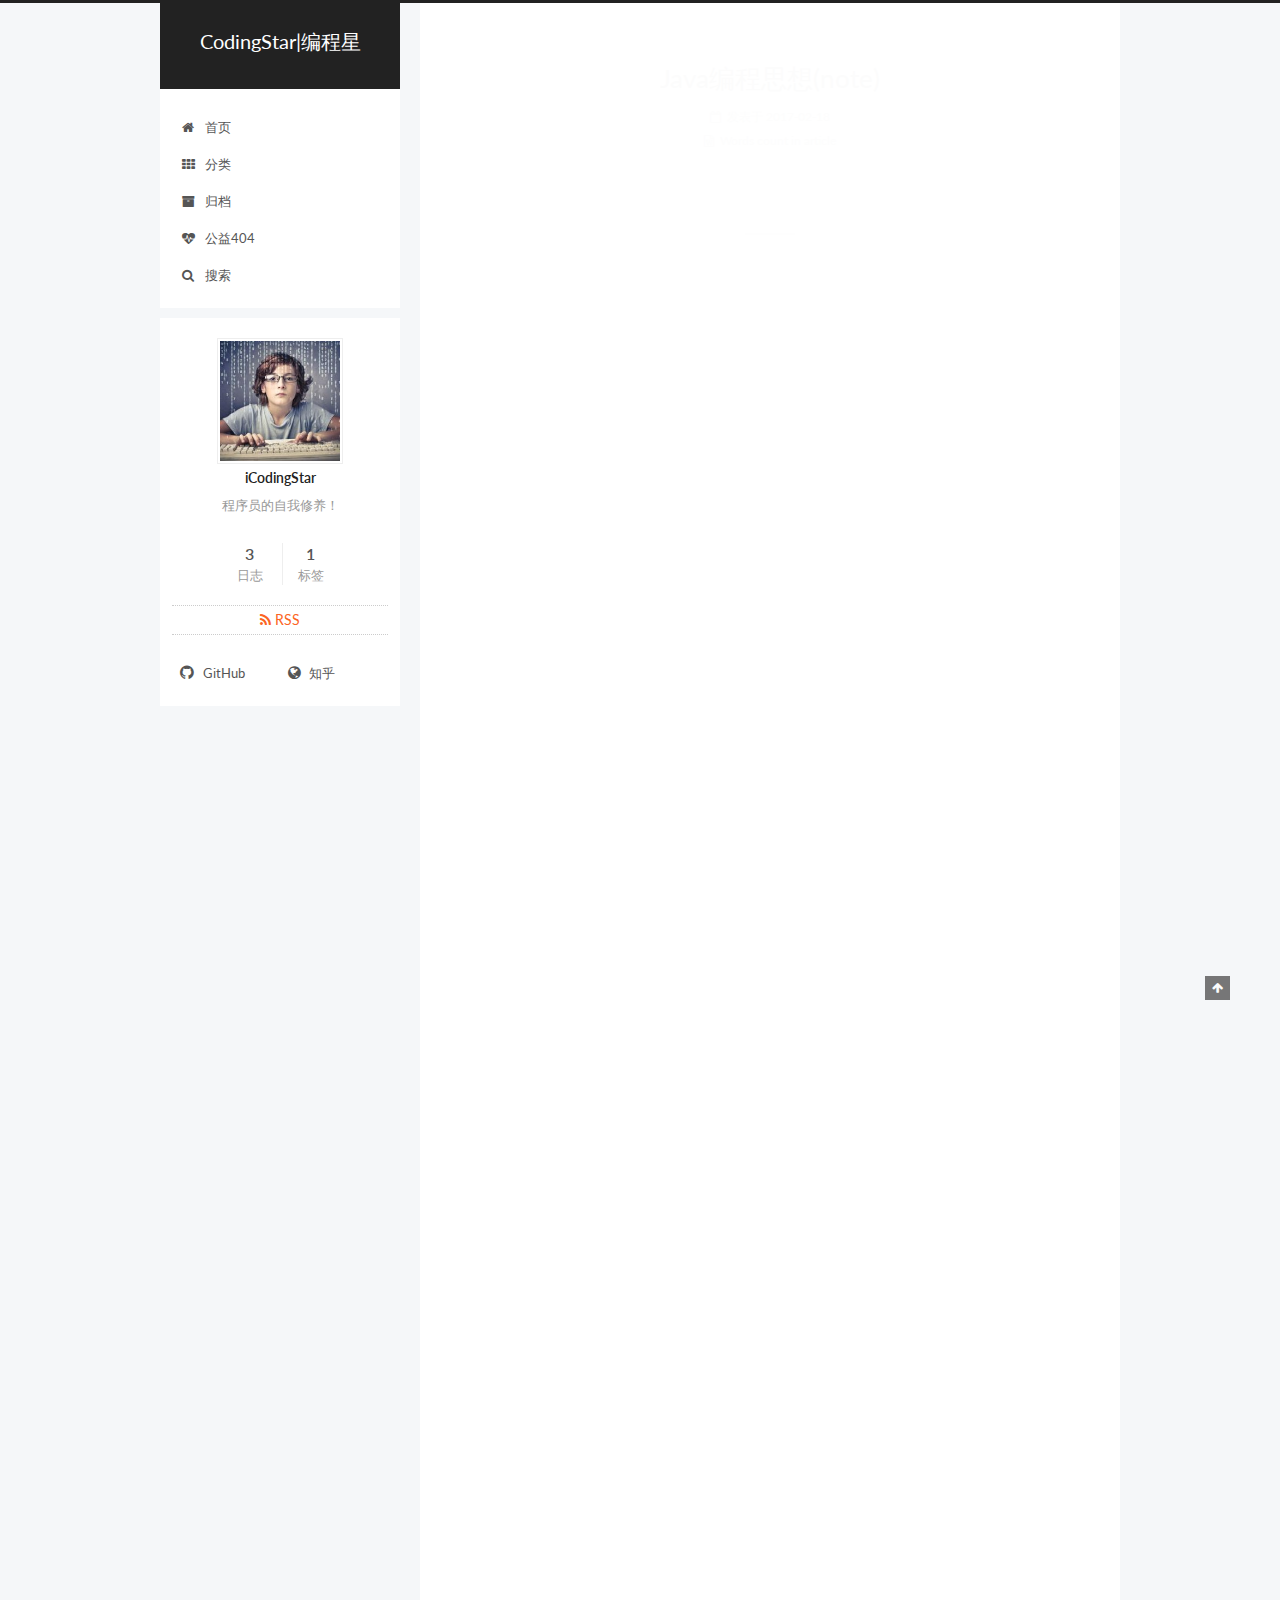
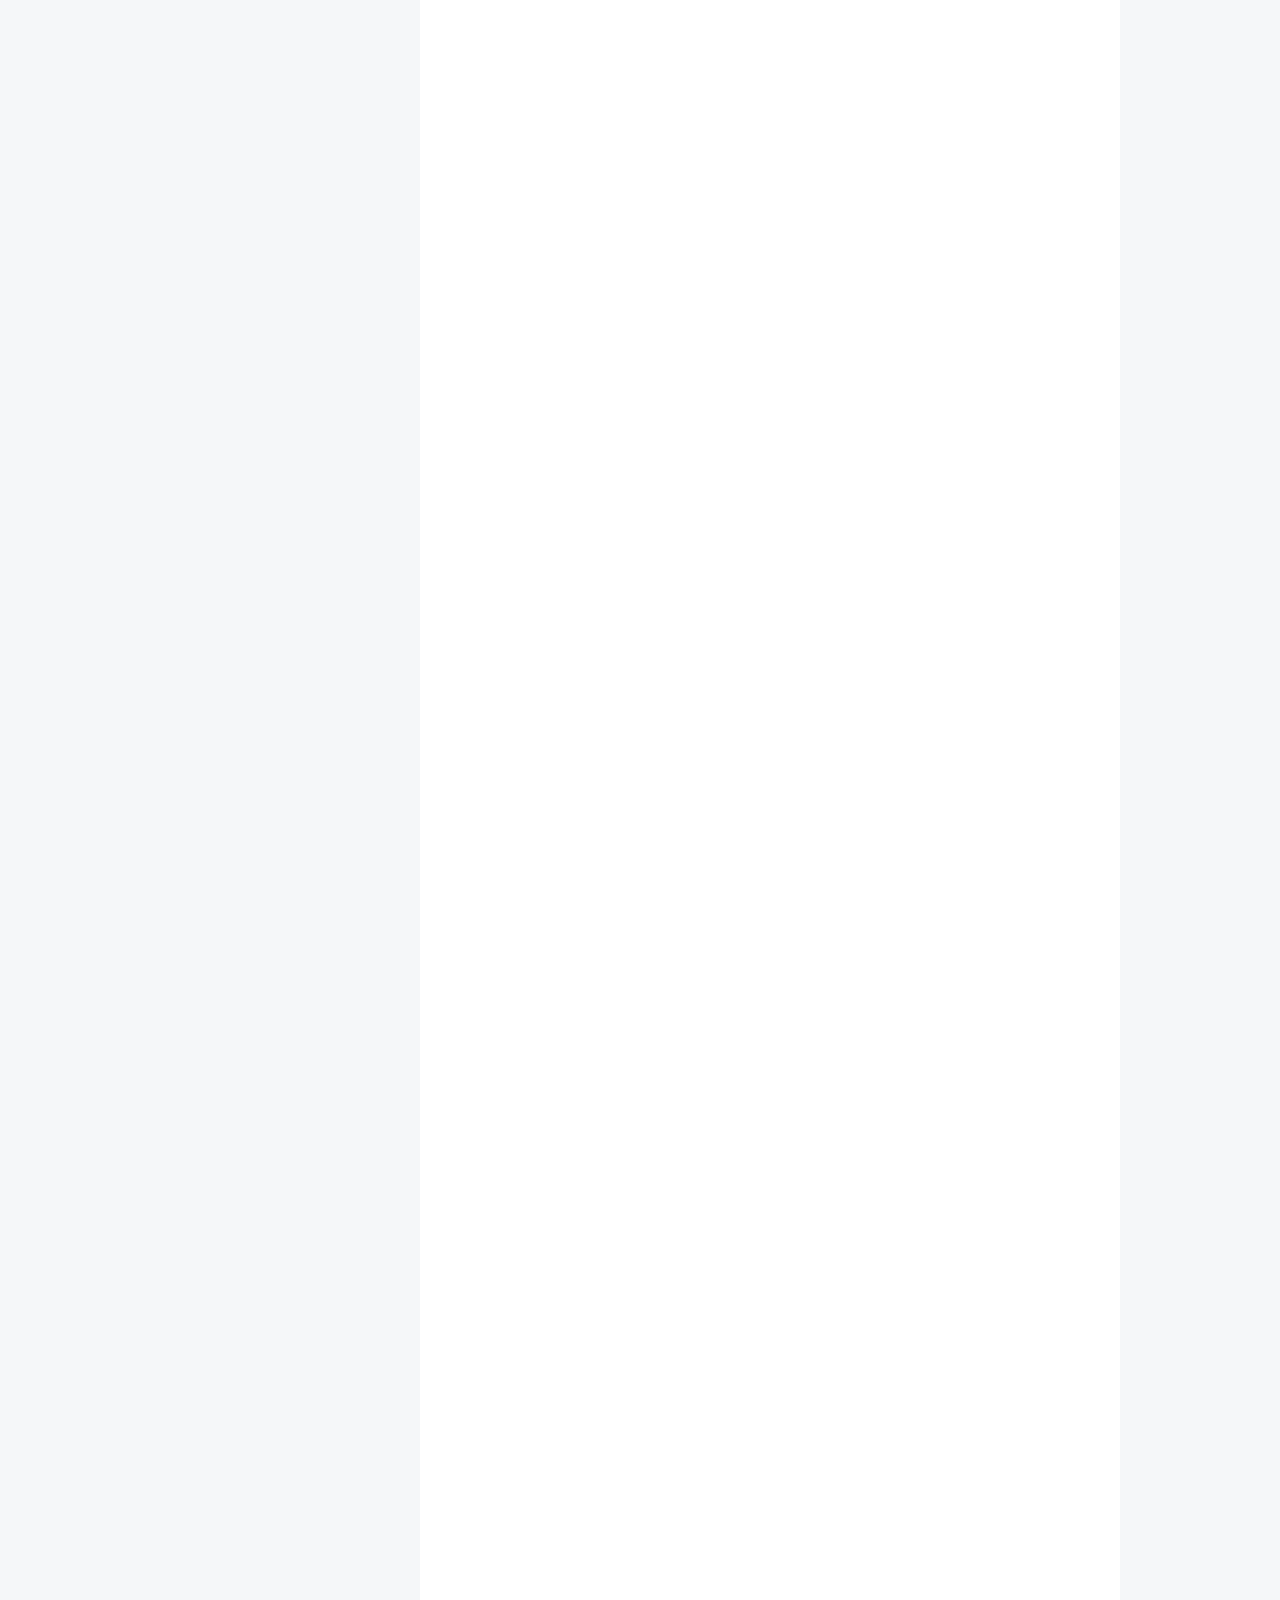
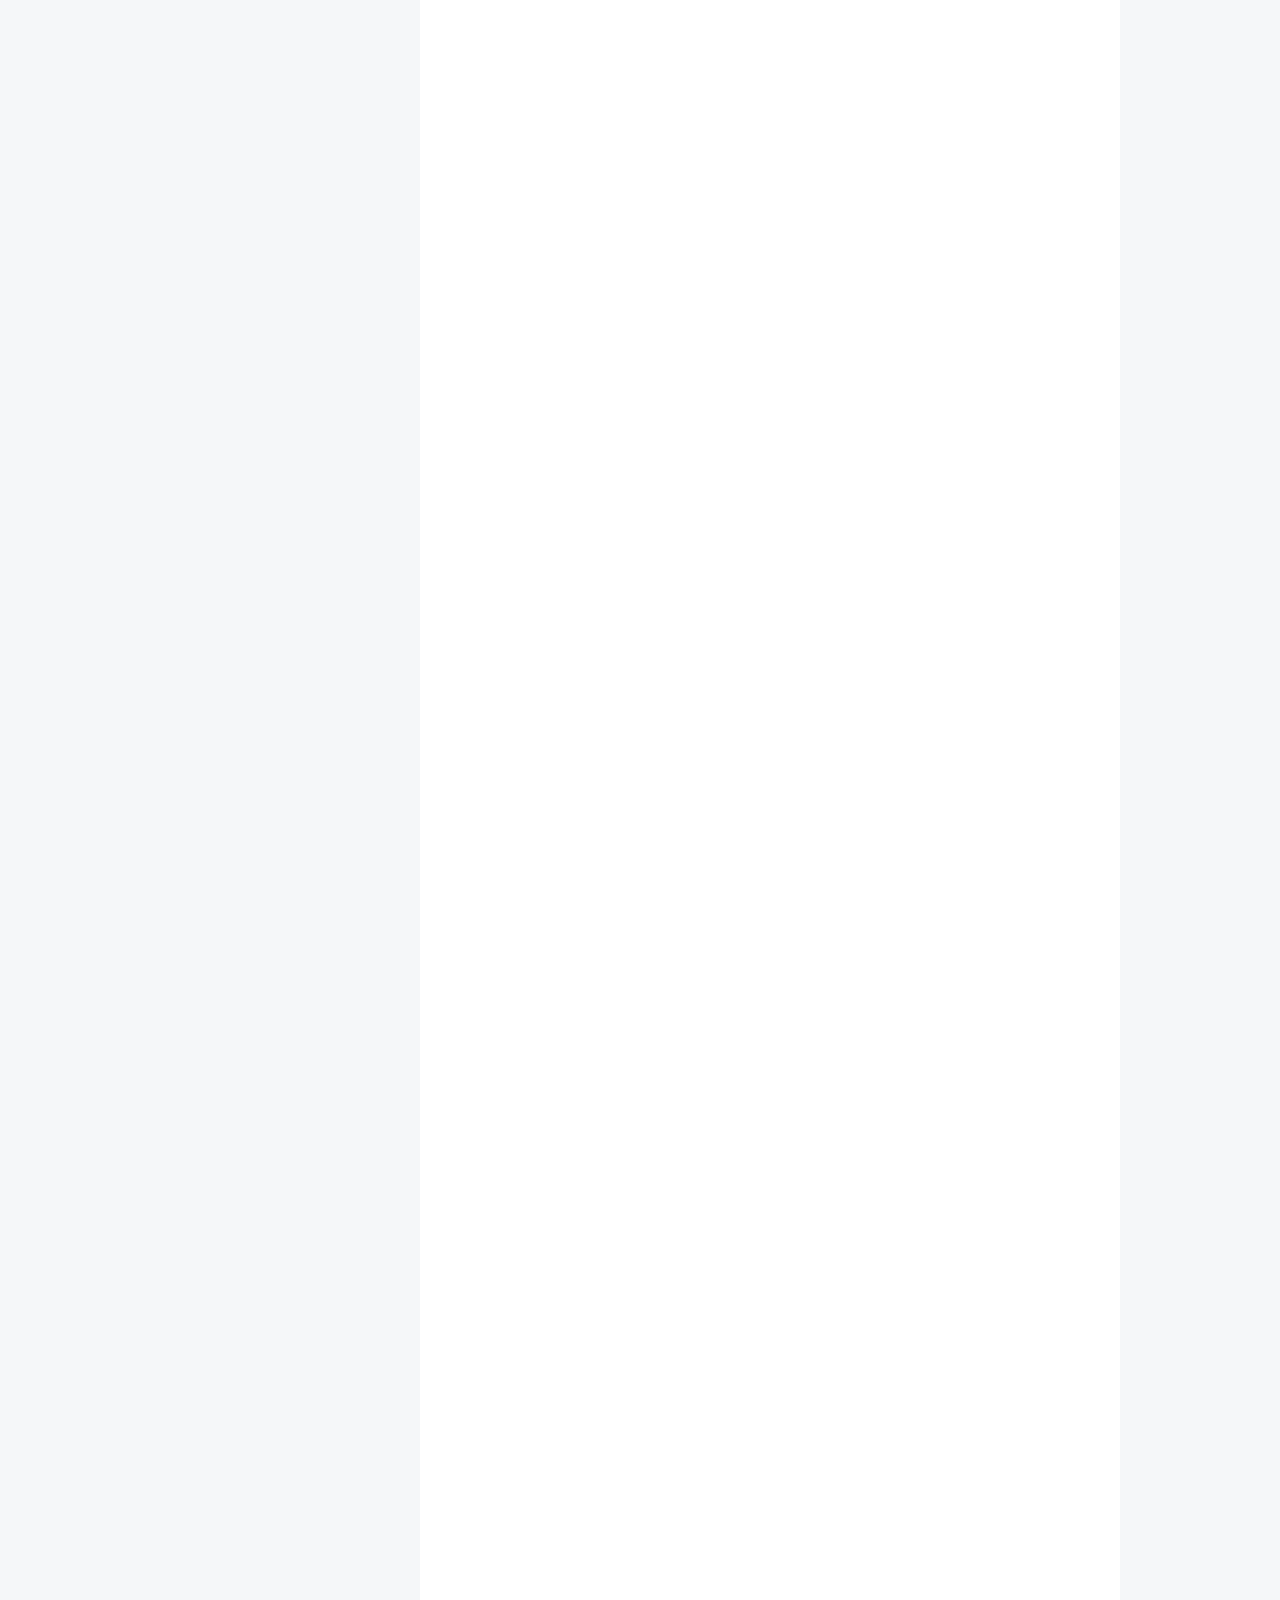
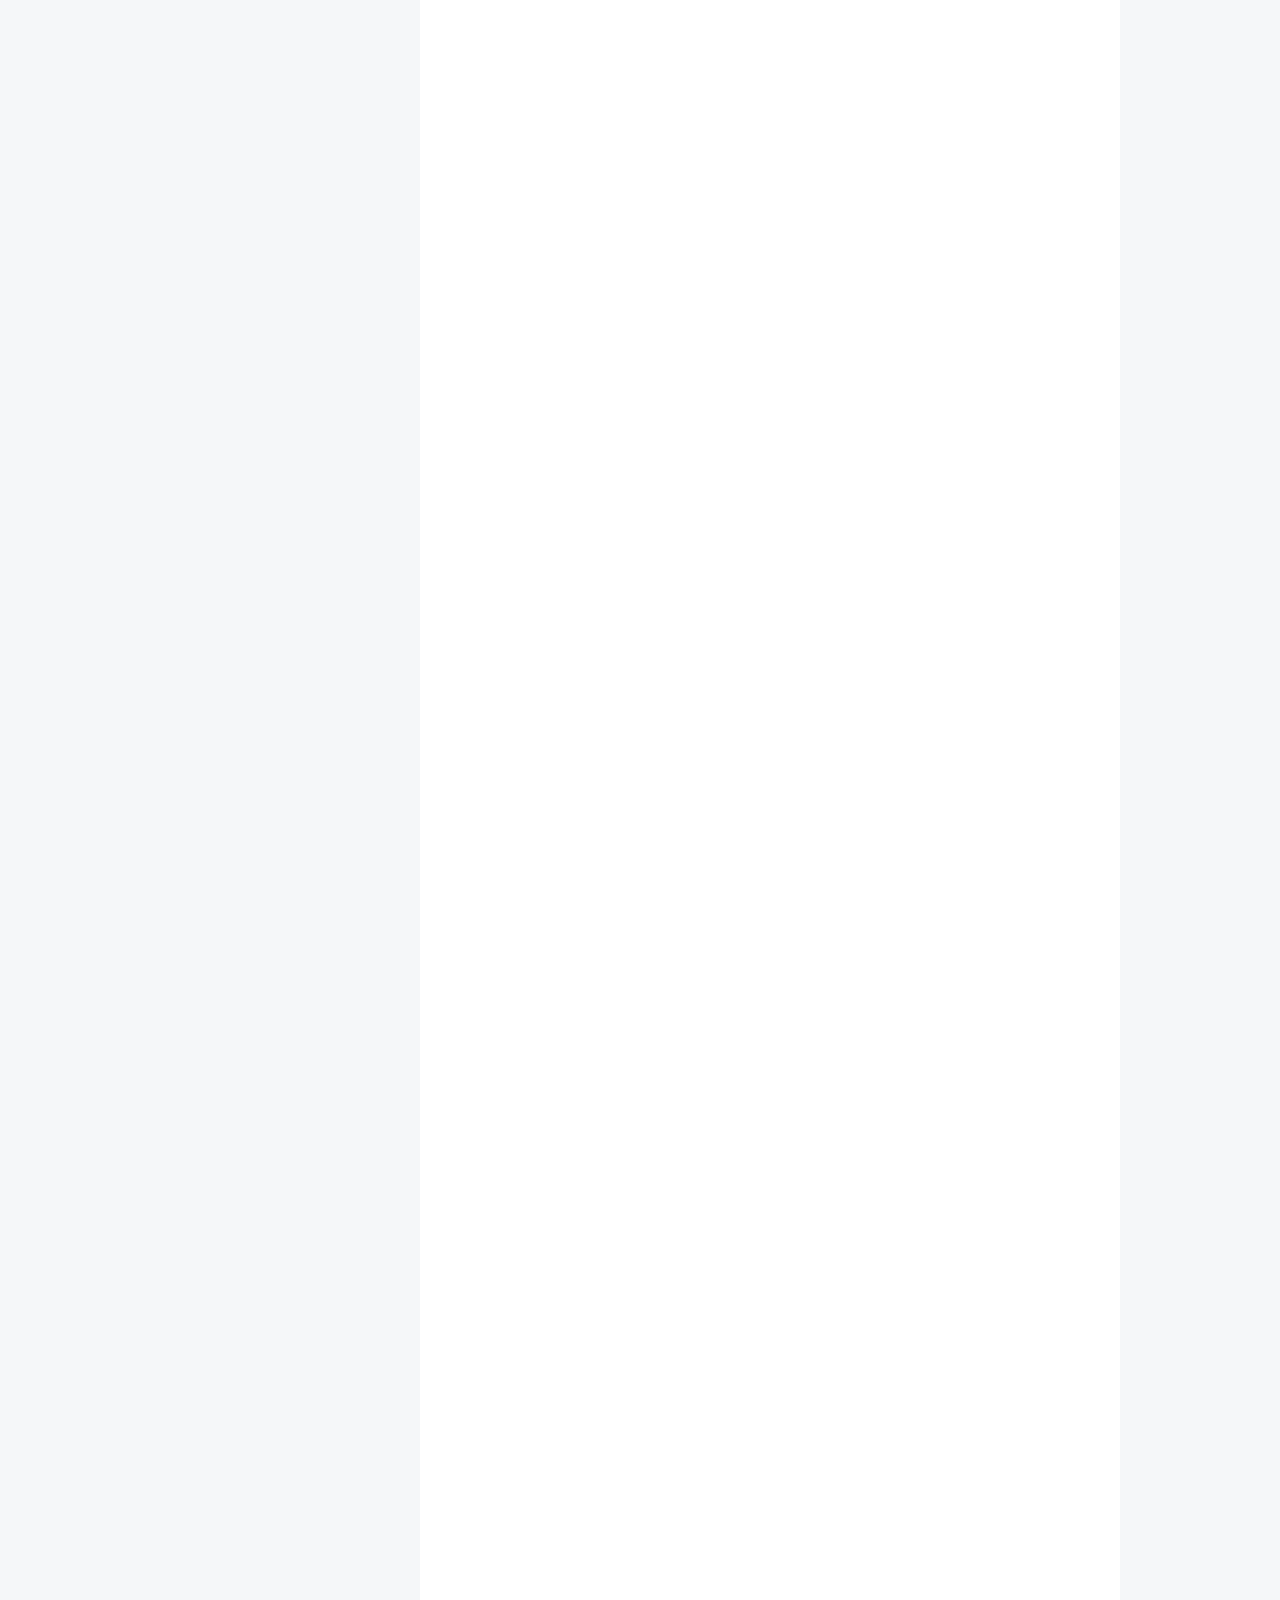
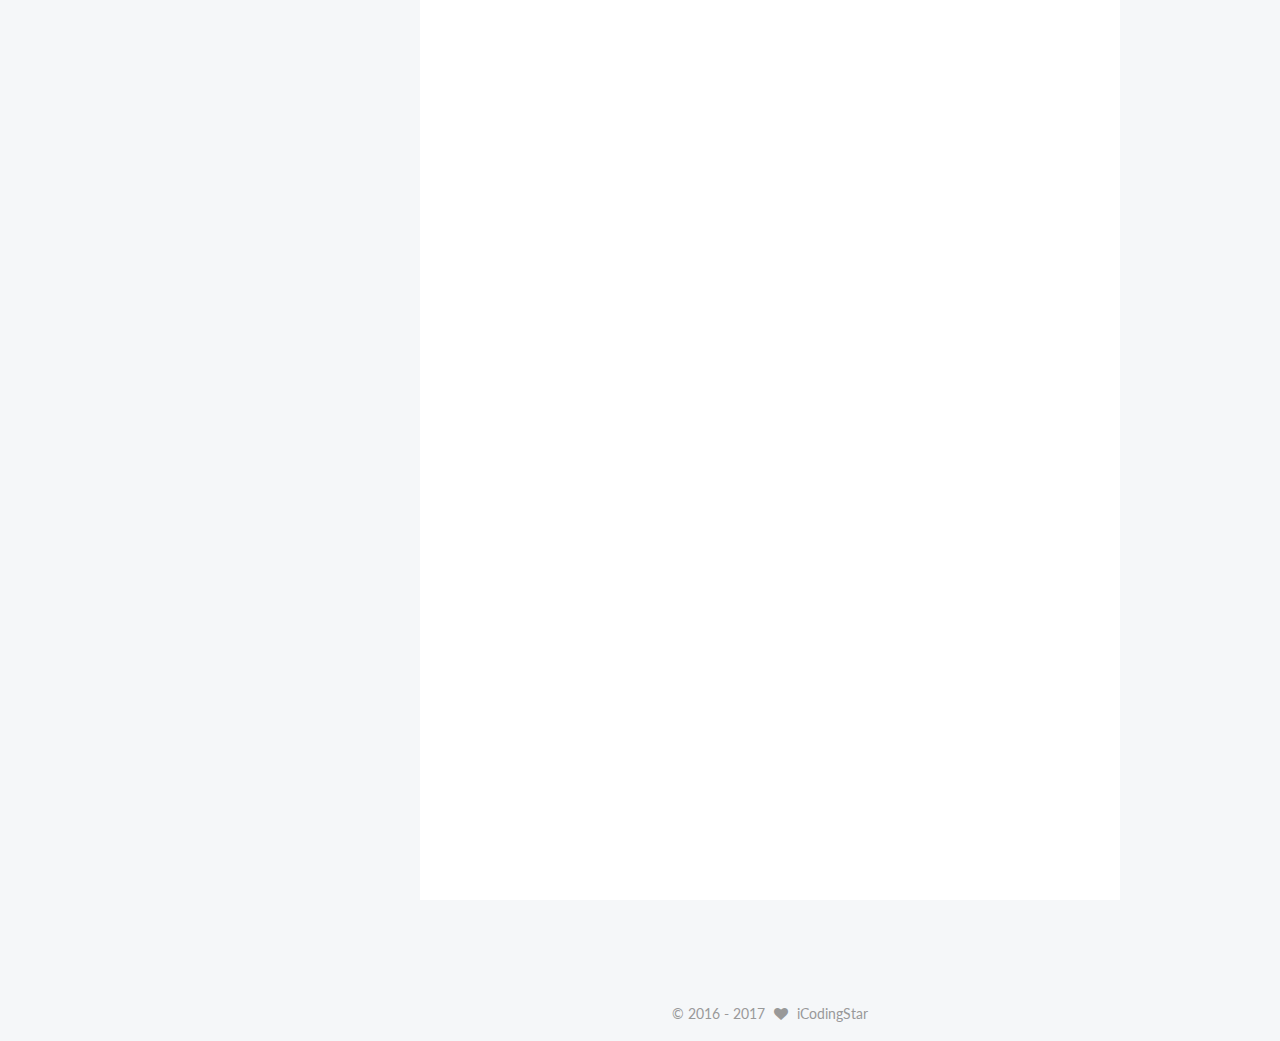
==== index.html @ 3772de23 "Site updated: 2017-03-21 12:30:44" ====
<!doctype html>



  


<html class="theme-next pisces use-motion" lang="zh-Hans">
<head>
  <meta charset="UTF-8"/>
<meta http-equiv="X-UA-Compatible" content="IE=edge" />
<meta name="viewport" content="width=device-width, initial-scale=1, maximum-scale=1"/>



<meta http-equiv="Cache-Control" content="no-transform" />
<meta http-equiv="Cache-Control" content="no-siteapp" />















  
  
  <link href="/lib/fancybox/source/jquery.fancybox.css?v=2.1.5" rel="stylesheet" type="text/css" />




  
  
  
  

  
    
    
  

  

  

  

  

  
    
    
    <link href="//fonts.googleapis.com/css?family=Lato:300,300italic,400,400italic,700,700italic&subset=latin,latin-ext" rel="stylesheet" type="text/css">
  






<link href="/lib/font-awesome/css/font-awesome.min.css?v=4.6.2" rel="stylesheet" type="text/css" />

<link href="/css/main.css?v=5.1.0" rel="stylesheet" type="text/css" />


  <meta name="keywords" content="iCodingStar, 编程, 编程星, 菜鸟, 入门, Java, C++, Web, 算法, 大数据, 云计算, 云存储" />





  <link rel="alternate" href="/atom.xml" title="CodingStar|编程星" type="application/atom+xml" />




  <link rel="shortcut icon" type="image/x-icon" href="/favicon.ico?v=5.1.0" />






<meta name="description" content="程序员的自我修养！">
<meta property="og:type" content="website">
<meta property="og:title" content="CodingStar|编程星">
<meta property="og:url" content="http://codingstar.cn/index.html">
<meta property="og:site_name" content="CodingStar|编程星">
<meta property="og:description" content="程序员的自我修养！">
<meta name="twitter:card" content="summary">
<meta name="twitter:title" content="CodingStar|编程星">
<meta name="twitter:description" content="程序员的自我修养！">



<script type="text/javascript" id="hexo.configurations">
  var NexT = window.NexT || {};
  var CONFIG = {
    root: '/',
    scheme: 'Pisces',
    sidebar: {"position":"left","display":"always"},
    fancybox: true,
    motion: true,
    duoshuo: {
      userId: '0',
      author: '博主'
    },
    algolia: {
      applicationID: '',
      apiKey: '',
      indexName: '',
      hits: {"per_page":10},
      labels: {"input_placeholder":"Search for Posts","hits_empty":"We didn't find any results for the search: ${query}","hits_stats":"${hits} results found in ${time} ms"}
    }
  };
</script>



  <link rel="canonical" href="http://codingstar.cn/"/>





  <title> CodingStar|编程星 </title>
</head>

<body itemscope itemtype="http://schema.org/WebPage" lang="zh-Hans">

  














  
  
    
  

  <div class="container one-collumn sidebar-position-left 
   page-home 
 ">
    <div class="headband"></div>

    <header id="header" class="header" itemscope itemtype="http://schema.org/WPHeader">
      <div class="header-inner"><div class="site-meta ">
  

  <div class="custom-logo-site-title">
    <a href="/"  class="brand" rel="start">
      <span class="logo-line-before"><i></i></span>
      <span class="site-title">CodingStar|编程星</span>
      <span class="logo-line-after"><i></i></span>
    </a>
  </div>
    
      <p class="site-subtitle"></p>
    
</div>

<div class="site-nav-toggle">
  <button>
    <span class="btn-bar"></span>
    <span class="btn-bar"></span>
    <span class="btn-bar"></span>
  </button>
</div>

<nav class="site-nav">
  

  
    <ul id="menu" class="menu">
      
        
        <li class="menu-item menu-item-home">
          <a href="/" rel="section">
            
              <i class="menu-item-icon fa fa-fw fa-home"></i> <br />
            
            首页
          </a>
        </li>
      
        
        <li class="menu-item menu-item-categories">
          <a href="/categories" rel="section">
            
              <i class="menu-item-icon fa fa-fw fa-th"></i> <br />
            
            分类
          </a>
        </li>
      
        
        <li class="menu-item menu-item-archives">
          <a href="/archives" rel="section">
            
              <i class="menu-item-icon fa fa-fw fa-archive"></i> <br />
            
            归档
          </a>
        </li>
      
        
        <li class="menu-item menu-item-commonweal">
          <a href="/404.html" rel="section">
            
              <i class="menu-item-icon fa fa-fw fa-heartbeat"></i> <br />
            
            公益404
          </a>
        </li>
      

      
        <li class="menu-item menu-item-search">
          
            <a href="javascript:;" class="popup-trigger">
          
            
              <i class="menu-item-icon fa fa-search fa-fw"></i> <br />
            
            搜索
          </a>
        </li>
      
    </ul>
  

  
    <div class="site-search">
      
  
  <div class="algolia-popup popup">
    <div class="algolia-search">
      <div class="algolia-search-input-icon">
        <i class="fa fa-search"></i>
      </div>
      <div class="algolia-search-input" id="algolia-search-input"></div>
    </div>

    <div class="algolia-results">
      <div id="algolia-stats"></div>
      <div id="algolia-hits"></div>
      <div id="algolia-pagination" class="algolia-pagination"></div>
    </div>

    <span class="popup-btn-close">
      <i class="fa fa-times-circle"></i>
    </span>
  </div>




    </div>
  
</nav>



 </div>
    </header>

    <main id="main" class="main">
      <div class="main-inner">
        <div class="content-wrap">
          <div id="content" class="content">
            
  <section id="posts" class="posts-expand">
    
      

  

  
  
  

  <article class="post post-type-normal " itemscope itemtype="http://schema.org/Article">
  <link itemprop="mainEntityOfPage" href="http://codingstar.cn/blog/2017/02/18/读书笔记-Java编程思想.html">

  <span style="display:none" itemprop="author" itemscope itemtype="http://schema.org/Person">
    <meta itemprop="name" content="iCodingStar">
    <meta itemprop="description" content="">
    <meta itemprop="image" content="/uploads/avatar.jpg">
  </span>

  <span style="display:none" itemprop="publisher" itemscope itemtype="http://schema.org/Organization">
    <meta itemprop="name" content="CodingStar|编程星">
    <span style="display:none" itemprop="logo" itemscope itemtype="http://schema.org/ImageObject">
      <img style="display:none;" itemprop="url image" alt="CodingStar|编程星" src="">
    </span>
  </span>

    
      <header class="post-header">

        
        
          <h1 class="post-title" itemprop="name headline">
            
            
              
                
                <a class="post-title-link" href="/blog/2017/02/18/读书笔记-Java编程思想.html" itemprop="url">
                  Java编程思想(note)
                </a>
              
            
          </h1>
        

        <div class="post-meta">
          <span class="post-time">
            
              <span class="post-meta-item-icon">
                <i class="fa fa-calendar-o"></i>
              </span>
              
                <span class="post-meta-item-text">发表于</span>
              
              <time title="Post created" itemprop="dateCreated datePublished" datetime="2017-02-18T14:11:31+08:00">
                2017-02-18
              </time>
            

            

            
          </span>

          

          
            
          

          
          

          

          
            <div class="post-wordcount">
              
                <span class="post-meta-item-icon">
                  <i class="fa fa-file-word-o"></i>
                </span>
                  
                    <span class="post-meta-item-text">Words count in article</span>
                  
                    <span title="Words count in article" }}">
                      
                    </span>
              

              

              
            </div>
          

          

        </div>
      </header>
    


    <div class="post-body" itemprop="articleBody">

      
      

      
        
          
            
          
        
      
    </div>

    <div>
      
    </div>

    <div>
      
    </div>


    <footer class="post-footer">
      

      

      

      
      
        <div class="post-eof"></div>
      
    </footer>
  </article>


    
      

  

  
  
  

  <article class="post post-type-normal " itemscope itemtype="http://schema.org/Article">
  <link itemprop="mainEntityOfPage" href="http://codingstar.cn/blog/2017/02/18/读书笔记-C++Primer-第5版.html">

  <span style="display:none" itemprop="author" itemscope itemtype="http://schema.org/Person">
    <meta itemprop="name" content="iCodingStar">
    <meta itemprop="description" content="">
    <meta itemprop="image" content="/uploads/avatar.jpg">
  </span>

  <span style="display:none" itemprop="publisher" itemscope itemtype="http://schema.org/Organization">
    <meta itemprop="name" content="CodingStar|编程星">
    <span style="display:none" itemprop="logo" itemscope itemtype="http://schema.org/ImageObject">
      <img style="display:none;" itemprop="url image" alt="CodingStar|编程星" src="">
    </span>
  </span>

    
      <header class="post-header">

        
        
          <h1 class="post-title" itemprop="name headline">
            
            
              
                
                <a class="post-title-link" href="/blog/2017/02/18/读书笔记-C++Primer-第5版.html" itemprop="url">
                  C++Primer(note)
                </a>
              
            
          </h1>
        

        <div class="post-meta">
          <span class="post-time">
            
              <span class="post-meta-item-icon">
                <i class="fa fa-calendar-o"></i>
              </span>
              
                <span class="post-meta-item-text">发表于</span>
              
              <time title="Post created" itemprop="dateCreated datePublished" datetime="2017-02-18T14:08:06+08:00">
                2017-02-18
              </time>
            

            

            
          </span>

          

          
            
          

          
          

          

          
            <div class="post-wordcount">
              
                <span class="post-meta-item-icon">
                  <i class="fa fa-file-word-o"></i>
                </span>
                  
                    <span class="post-meta-item-text">Words count in article</span>
                  
                    <span title="Words count in article" }}">
                      
                    </span>
              

              

              
            </div>
          

          

        </div>
      </header>
    


    <div class="post-body" itemprop="articleBody">

      
      

      
        
          
            
          
        
      
    </div>

    <div>
      
    </div>

    <div>
      
    </div>


    <footer class="post-footer">
      

      

      

      
      
        <div class="post-eof"></div>
      
    </footer>
  </article>


    
      

  

  
  
  

  <article class="post post-type-normal " itemscope itemtype="http://schema.org/Article">
  <link itemprop="mainEntityOfPage" href="http://codingstar.cn/blog/2017/02/18/读书笔记-c与指针.html">

  <span style="display:none" itemprop="author" itemscope itemtype="http://schema.org/Person">
    <meta itemprop="name" content="iCodingStar">
    <meta itemprop="description" content="">
    <meta itemprop="image" content="/uploads/avatar.jpg">
  </span>

  <span style="display:none" itemprop="publisher" itemscope itemtype="http://schema.org/Organization">
    <meta itemprop="name" content="CodingStar|编程星">
    <span style="display:none" itemprop="logo" itemscope itemtype="http://schema.org/ImageObject">
      <img style="display:none;" itemprop="url image" alt="CodingStar|编程星" src="">
    </span>
  </span>

    
      <header class="post-header">

        
        
          <h1 class="post-title" itemprop="name headline">
            
            
              
                
                <a class="post-title-link" href="/blog/2017/02/18/读书笔记-c与指针.html" itemprop="url">
                  c与指针(note)
                </a>
              
            
          </h1>
        

        <div class="post-meta">
          <span class="post-time">
            
              <span class="post-meta-item-icon">
                <i class="fa fa-calendar-o"></i>
              </span>
              
                <span class="post-meta-item-text">发表于</span>
              
              <time title="Post created" itemprop="dateCreated datePublished" datetime="2017-02-18T10:49:28+08:00">
                2017-02-18
              </time>
            

            

            
          </span>

          

          
            
          

          
          

          

          
            <div class="post-wordcount">
              
                <span class="post-meta-item-icon">
                  <i class="fa fa-file-word-o"></i>
                </span>
                  
                    <span class="post-meta-item-text">Words count in article</span>
                  
                    <span title="Words count in article" }}">
                      
                    </span>
              

              

              
            </div>
          

          

        </div>
      </header>
    


    <div class="post-body" itemprop="articleBody">

      
      

      
        
          
            <h1 id="快速上手"><a href="#快速上手" class="headerlink" title="快速上手"></a>快速上手</h1><h1 id="基本概念"><a href="#基本概念" class="headerlink" title="基本概念"></a>基本概念</h1><h1 id="数据"><a href="#数据" class="headerlink" title="数据"></a>数据</h1><h1 id="语句"><a href="#语句" class="headerlink" title="语句"></a>语句</h1><h1 id="操作符和表达式"><a href="#操作符和表达式" class="headerlink" title="操作符和表达式"></a>操作符和表达式</h1><h1 id="指针"><a href="#指针" class="headerlink" title="指针"></a>指针</h1><h1 id="函数"><a href="#函数" class="headerlink" title="函数"></a>函数</h1><p>   c的函数与其它函数相似之处甚多。本章正式描述c的函数。</p>
<h2 id="函数定义"><a href="#函数定义" class="headerlink" title="函数定义"></a>函数定义</h2><p>   类型<br>   函数名（形式参数）<br>   代码块<br>   <figure class="highlight c"><table><tr><td class="gutter"><pre><div class="line">1</div><div class="line">2</div><div class="line">3</div><div class="line">4</div></pre></td><td class="code"><pre><div class="line">function_name()</div><div class="line">&#123;</div><div class="line"></div><div class="line">&#125;</div></pre></td></tr></table></figure></p>
<h3 id="程序7-1-在数组中寻找一个整型值"><a href="#程序7-1-在数组中寻找一个整型值" class="headerlink" title="程序7.1:在数组中寻找一个整型值"></a>程序7.1:在数组中寻找一个整型值</h3><pre><code><figure class="highlight c"><table><tr><td class="gutter"><pre><div class="line">1</div><div class="line">2</div><div class="line">3</div><div class="line">4</div><div class="line">5</div><div class="line">6</div><div class="line">7</div><div class="line">8</div><div class="line">9</div><div class="line">10</div><div class="line">11</div><div class="line">12</div></pre></td><td class="code"><pre><div class="line"><span class="comment">/*</span></div><div class="line">** 在数组中寻找某个特定值的存储位置，并返回一个指向该位置的指针</div><div class="line">*/</div><div class="line"><span class="function"><span class="keyword">int</span> *</span></div><div class="line"><span class="title">find_int</span><span class="params">(<span class="keyword">int</span> key, <span class="keyword">int</span> <span class="built_in">array</span>[], <span class="keyword">int</span> array_len)</span> &#123;</div><div class="line">    <span class="keyword">for</span> (<span class="keyword">int</span> i = <span class="number">0</span>; i &lt; array_len; ++i) &#123;</div><div class="line">        <span class="keyword">if</span> (<span class="built_in">array</span>[i] == key) &#123;</div><div class="line">            <span class="keyword">return</span> &amp;<span class="built_in">array</span>[i];</div><div class="line">        &#125;</div><div class="line">    &#125;</div><div class="line">    <span class="keyword">return</span> <span class="literal">NULL</span>;</div><div class="line">&#125;</div></pre></td></tr></table></figure>
</code></pre><h2 id="函数声明"><a href="#函数声明" class="headerlink" title="函数声明"></a>函数声明</h2><p>   当编译器遇到一个函数调用时，它产生代码传递参数并调用这个函数，而且接收函数返回值（如果这个函数有返回值的话）。但是编译器如何知道这个函数接受的是什么类型的和多少数量的参数呢？如何知道函数的返回值类型呢？   </p>
<h3 id="原型"><a href="#原型" class="headerlink" title="原型"></a>原型</h3><ol>
<li>如果同一源文件的前面已经出现了该函数的定义，编译器就会记住它的参数数量和类型。</li>
<li>使用函数原型。原型总结了函数定义的起始部分的声明，向编译器提供了如何调用该元素的完整信息。使用原型最方便的方法是把原型置于一个单独的文件，当其他源文件需要<br>这个函数原型时，就是用<code>#include</code>指令包含该文件。<figure class="highlight c"><table><tr><td class="gutter"><pre><div class="line">1</div><div class="line">2</div><div class="line">3</div><div class="line">4</div><div class="line">5</div></pre></td><td class="code"><pre><div class="line"><span class="comment">/**</span></div><div class="line"> * 函数原型:注意最后面的那个分号，它区分了函数原型和函数定义的起始部分。原型告诉编译器函数的参数数量和每个参数的类型以及函数的返回类型。</div><div class="line"> */</div><div class="line"><span class="function"><span class="keyword">int</span> *</span></div><div class="line"><span class="title">find_int</span><span class="params">(<span class="keyword">int</span> key, <span class="keyword">int</span> <span class="built_in">array</span>[], <span class="keyword">int</span> array_len)</span>;</div></pre></td></tr></table></figure>
</li>
</ol>
<h4 id="总结：从几个方面看，第2种方法比第1种方法更好。"><a href="#总结：从几个方面看，第2种方法比第1种方法更好。" class="headerlink" title="总结：从几个方面看，第2种方法比第1种方法更好。"></a>总结：从几个方面看，第2种方法比第1种方法更好。</h4><ol>
<li>现在函数原型具有文件作用域。原型的一份拷贝可以作用于整个源文件，较之在函数每次调用前单独写一份原型要容易的多。</li>
<li>现在函数原型只书写一次，这样就不会出现函数的多份原型的拷贝之间不一致的现象。</li>
<li>如果对函数的定义进行了修改，我们只需要修改原型，并重新编译所有包含了该原型的源文件即可。</li>
<li>如果函数的原型同时被<code>#include</code>指令包含到定义的源文件中，编译器就可以确认函数原型与函数定义是否一致。</li>
</ol>
<h4 id="思考：含糊声明存在危害。"><a href="#思考：含糊声明存在危害。" class="headerlink" title="思考：含糊声明存在危害。"></a>思考：含糊声明存在危害。</h4><ol>
<li>考虑下面声明，它看上去有点含糊：<br><code>int * func();</code></li>
<li>它即可以看作是一个旧式的声明(只给出func函数的返回类型),也可以看作是新式的没有参数的函数声明。最终，它会被解释成旧式风格的函数声明，目的是保持与ANSI标准之前的程序的兼容性。一个没有参数的函数声明应该写成如下的样子：<br><code>int * func(void);</code></li>
<li>关键字void提示没有任何参数，而不是表示它是一个类型为void的参数。</li>
</ol>
<h3 id="函数的缺省认定"><a href="#函数的缺省认定" class="headerlink" title="函数的缺省认定"></a>函数的缺省认定</h3><ol>
<li>当函数调用一个无法见到原型的函数时，编译器会认为函数返回一个整型值。对于那些不返回整型的函数，这种认定会引起错误。</li>
</ol>
<h2 id="函数的参数"><a href="#函数的参数" class="headerlink" title="函数的参数"></a>函数的参数</h2><ol>
<li>c函数所有参数均以”传值调用”的方式进行传递。这意味着函数将获得参数值的一份拷贝，这样函数可以放心的修改这个拷贝值。而不必担心修改函数调用程序实际传给它的参数。这种调用与Modula和Pascal中的值参数（不是var参数）相同。</li>
<li>但是如果被传递的参数是一个数组名，并且在函数中使用数组的下标引用该数组的参数，那么函数对数组元素进行的修改实际修改的是调用函数程序中的数组元素。函数将访问调用该函数程序的数组元素，数组并不会被复制。这个行为被称为“传址调用”。数组名的值实际上是一个指针，传递给函数的其实是这个指针的一份拷贝。</li>
</ol>
<h3 id="传参规则"><a href="#传参规则" class="headerlink" title="传参规则"></a>传参规则</h3><ol>
<li>传递给函数的标量参数是传值调用的。</li>
<li>传递给函数的数组参数，在行为上就像是它们通过传址调用的。</li>
</ol>
<h3 id="程序示例"><a href="#程序示例" class="headerlink" title="程序示例"></a>程序示例</h3><h4 id="奇偶校验"><a href="#奇偶校验" class="headerlink" title="奇偶校验"></a>奇偶校验</h4><pre><code><figure class="highlight cs"><table><tr><td class="gutter"><pre><div class="line">1</div><div class="line">2</div><div class="line">3</div><div class="line">4</div><div class="line">5</div><div class="line">6</div><div class="line">7</div><div class="line">8</div><div class="line">9</div><div class="line">10</div><div class="line">11</div><div class="line">12</div><div class="line">13</div><div class="line">14</div><div class="line">15</div><div class="line">16</div><div class="line">17</div></pre></td><td class="code"><pre><div class="line"><span class="comment">/**</span></div><div class="line"> * 程序 7.2 奇偶校验</div><div class="line"> */</div><div class="line"><span class="function"><span class="keyword">int</span></span></div><div class="line"><span class="title">even_parity</span>(<span class="params"><span class="keyword">int</span> <span class="keyword">value</span>, <span class="keyword">int</span> n_bits</span>) &#123;</div><div class="line">    <span class="keyword">int</span> parity = <span class="number">0</span>;</div><div class="line">    <span class="comment">/**</span></div><div class="line">     * 计数值中为1的位的个数</div><div class="line">     */</div><div class="line">    <span class="keyword">while</span> (n_bits &gt; <span class="number">0</span>) &#123;</div><div class="line">        parity += <span class="keyword">value</span> &amp; <span class="number">1</span>;</div><div class="line">        <span class="keyword">value</span> &gt;&gt;= <span class="number">1</span>;</div><div class="line">        n_bits--;</div><div class="line">    &#125;</div><div class="line">    <span class="comment">// 如果计数器的最低位是0,返回TRUE(表示1的位数为偶数个)</span></div><div class="line">    <span class="keyword">return</span> (parity % <span class="number">2</span>) == <span class="number">0</span>;</div><div class="line">&#125;</div></pre></td></tr></table></figure>
</code></pre><ol>
<li>这个函数在执行过程中会破坏两个参数的值。但这无妨，因为参数是通过值传递调用的。</li>
</ol>
<h4 id="整数交换，无效的版本"><a href="#整数交换，无效的版本" class="headerlink" title="整数交换，无效的版本"></a>整数交换，无效的版本</h4><pre><code><figure class="highlight mipsasm"><table><tr><td class="gutter"><pre><div class="line">1</div><div class="line">2</div><div class="line">3</div><div class="line">4</div><div class="line">5</div><div class="line">6</div><div class="line">7</div><div class="line">8</div><div class="line">9</div><div class="line">10</div></pre></td><td class="code"><pre><div class="line"><span class="comment">/**</span></div><div class="line"> * 程序 7.3a </div><div class="line"> * 交换程序中的两个整数(没有效果)</div><div class="line"> */</div><div class="line">void</div><div class="line"><span class="keyword">swap(int </span>a, int <span class="keyword">b) </span>&#123;</div><div class="line">    int temp = a<span class="comment">;</span></div><div class="line">    a = <span class="keyword">b;</span></div><div class="line">    <span class="keyword">b </span>= temp<span class="comment">;</span></div><div class="line">&#125;</div></pre></td></tr></table></figure>
</code></pre><ol>
<li>这个函数希望修改程序所传递的参数。但是这个程序是无效的，因为它们交换的实际上是参数的拷贝。</li>
</ol>
<h4 id="整数交换，有效的版本"><a href="#整数交换，有效的版本" class="headerlink" title="整数交换，有效的版本"></a>整数交换，有效的版本</h4><p>   为了访问调用程序的值，你必须向程序传递你所希望修改的变量的指针。接着函数必须对指针进行间接访问操作，修改需要改变的变量。<br>   <figure class="highlight mipsasm"><table><tr><td class="gutter"><pre><div class="line">1</div><div class="line">2</div><div class="line">3</div><div class="line">4</div><div class="line">5</div><div class="line">6</div><div class="line">7</div><div class="line">8</div><div class="line">9</div><div class="line">10</div><div class="line">11</div></pre></td><td class="code"><pre><div class="line"><span class="comment">/**</span></div><div class="line"> * 程序 7.3b</div><div class="line"> * 交换程序中的两个整数</div><div class="line"> */</div><div class="line">void</div><div class="line"><span class="keyword">swap(int </span>*a, int *<span class="keyword">b) </span>&#123;</div><div class="line">    int temp<span class="comment">;</span></div><div class="line">    temp = *a<span class="comment">;</span></div><div class="line">    *a = *<span class="keyword">b;</span></div><div class="line">    *<span class="keyword">b </span>= temp<span class="comment">;</span></div><div class="line">&#125;</div></pre></td></tr></table></figure></p>
<h4 id="将一个数组设置为0"><a href="#将一个数组设置为0" class="headerlink" title="将一个数组设置为0"></a>将一个数组设置为0</h4><pre><code><figure class="highlight c"><table><tr><td class="gutter"><pre><div class="line">1</div><div class="line">2</div><div class="line">3</div><div class="line">4</div><div class="line">5</div><div class="line">6</div><div class="line">7</div><div class="line">8</div></pre></td><td class="code"><pre><div class="line"><span class="comment">/**</span></div><div class="line"> * 程序 7.4 把一个数组的所有元素都置为0</div><div class="line"> */</div><div class="line"><span class="function"><span class="keyword">void</span> <span class="title">clear_array</span><span class="params">(<span class="keyword">int</span> <span class="built_in">array</span>[], <span class="keyword">int</span> n_elements)</span> </span>&#123;</div><div class="line">    <span class="keyword">while</span> (n_elements &gt; <span class="number">0</span>) &#123;</div><div class="line">        <span class="built_in">array</span>[--n_elements] = <span class="number">0</span>;</div><div class="line">    &#125;</div><div class="line">&#125;</div></pre></td></tr></table></figure>
</code></pre><ol>
<li><code>n_elements</code> 是一个标量参数，所以它是传值调用的。在函数中修改它的值并不会影响调用程序中对应参数，另一方面，函数确实把调用函数的数组都置为0.</li>
<li>数组的值实际上是一个指针，下标引用实际上是对这个指针进行间接访问。</li>
<li>在声明数组参数时，不指定它的长度是合法的，因为函数并不为数组分配内存。间接访问操作将访问调用程序中的数组元素。</li>
</ol>
<h3 id="ADT-和-黑盒"><a href="#ADT-和-黑盒" class="headerlink" title="ADT 和 黑盒"></a>ADT 和 黑盒</h3><ol>
<li>c可以用于设计和实现抽象数据类型，因为它可以限制函数和数据定义的作用域。，这个技巧也被成为黑盒设计。抽象数据类型的想法是hi很简单的–模块具有功能说明和接口说明，前者说明模块所执行的任务，后者定义模块的使用。</li>
<li>限制对模块的访问时通过 <code>static</code> 的合理使用实现的。</li>
</ol>
<h4 id="地址列表模块案例"><a href="#地址列表模块案例" class="headerlink" title="地址列表模块案例"></a>地址列表模块案例</h4><pre><code>`addresslist.h`
<figure class="highlight c"><table><tr><td class="gutter"><pre><div class="line">1</div><div class="line">2</div><div class="line">3</div><div class="line">4</div><div class="line">5</div><div class="line">6</div><div class="line">7</div><div class="line">8</div><div class="line">9</div><div class="line">10</div><div class="line">11</div><div class="line">12</div><div class="line">13</div><div class="line">14</div><div class="line">15</div><div class="line">16</div><div class="line">17</div><div class="line">18</div><div class="line">19</div><div class="line">20</div><div class="line">21</div><div class="line">22</div><div class="line">23</div><div class="line">24</div><div class="line">25</div><div class="line">26</div><div class="line">27</div><div class="line">28</div><div class="line">29</div></pre></td><td class="code"><pre><div class="line"><span class="meta">#<span class="meta-keyword">ifndef</span> CHAPTER07_FUNC_ADDRLIST_H</span></div><div class="line"><span class="meta">#<span class="meta-keyword">define</span> CHAPTER07_FUNC_ADDRLIST_H</span></div><div class="line"><span class="comment">/**</span></div><div class="line"> * 地址列表模块声明</div><div class="line"> */</div><div class="line"></div><div class="line"><span class="comment">/**</span></div><div class="line"> * 数据特征</div><div class="line"> * 各种数据的最大长度，包括结尾的NUL字符和地址的最大数量</div><div class="line"> */</div><div class="line"></div><div class="line"><span class="meta">#<span class="meta-keyword">define</span> NAME_LENGTH 30 <span class="comment">/*允许出现的最长名字*/</span></span></div><div class="line"><span class="meta">#<span class="meta-keyword">define</span> ADDR_LENGTH 100 <span class="comment">/*允许出现地址的最大长度*/</span></span></div><div class="line"><span class="meta">#<span class="meta-keyword">define</span> PHONE_LENGTH 11<span class="comment">/*允许出现的最大号码长度*/</span></span></div><div class="line"><span class="meta">#<span class="meta-keyword">define</span> MAX_ADDRESSES 1000<span class="comment">/*允许出现的字多地址个数*/</span></span></div><div class="line"></div><div class="line"><span class="comment">/**</span></div><div class="line"> * 给出一个名字，查找对应的地址</div><div class="line"> */</div><div class="line"><span class="function"><span class="keyword">char</span> <span class="keyword">const</span> *</span></div><div class="line"><span class="title">lookup_address</span><span class="params">(<span class="keyword">char</span> <span class="keyword">const</span> *name)</span>;</div><div class="line"></div><div class="line"><span class="comment">/**</span></div><div class="line"> * 给出一个名字，查找对应号码</div><div class="line"> */</div><div class="line"><span class="function"><span class="keyword">char</span> <span class="keyword">const</span> *</span></div><div class="line"><span class="title">lookup_phone</span><span class="params">(<span class="keyword">char</span> <span class="keyword">const</span> *name)</span>;</div><div class="line"></div><div class="line"><span class="meta">#<span class="meta-keyword">endif</span> <span class="comment">//CHAPTER07_FUNC_ADDRLIST_H</span></span></div></pre></td></tr></table></figure>

`addresslist.c`
<figure class="highlight c"><table><tr><td class="gutter"><pre><div class="line">1</div><div class="line">2</div><div class="line">3</div><div class="line">4</div><div class="line">5</div><div class="line">6</div><div class="line">7</div><div class="line">8</div><div class="line">9</div><div class="line">10</div><div class="line">11</div><div class="line">12</div><div class="line">13</div><div class="line">14</div><div class="line">15</div><div class="line">16</div><div class="line">17</div><div class="line">18</div><div class="line">19</div><div class="line">20</div><div class="line">21</div><div class="line">22</div><div class="line">23</div><div class="line">24</div><div class="line">25</div><div class="line">26</div><div class="line">27</div><div class="line">28</div><div class="line">29</div><div class="line">30</div><div class="line">31</div><div class="line">32</div><div class="line">33</div><div class="line">34</div><div class="line">35</div><div class="line">36</div><div class="line">37</div><div class="line">38</div><div class="line">39</div><div class="line">40</div><div class="line">41</div><div class="line">42</div><div class="line">43</div><div class="line">44</div><div class="line">45</div><div class="line">46</div><div class="line">47</div><div class="line">48</div><div class="line">49</div></pre></td><td class="code"><pre><div class="line"><span class="comment">/**</span></div><div class="line"> * 用于维护一个列表的抽象数据类型</div><div class="line"> */</div><div class="line"></div><div class="line"><span class="meta">#<span class="meta-keyword">include</span> <span class="meta-string">"addrlist.h"</span></span></div><div class="line"><span class="meta">#<span class="meta-keyword">include</span> <span class="meta-string">&lt;stdio.h&gt;</span></span></div><div class="line"><span class="meta">#<span class="meta-keyword">include</span> <span class="meta-string">&lt;string.h&gt;</span></span></div><div class="line"></div><div class="line"><span class="comment">/**</span></div><div class="line"> * 每个地址的三个部分，分别保存在数组的对应元素中</div><div class="line"> */</div><div class="line"><span class="keyword">static</span> <span class="keyword">char</span> name[MAX_ADDRESSES][NAME_LENGTH] = &#123;<span class="string">"1"</span>, <span class="string">"2"</span>, <span class="string">"3"</span>&#125;;</div><div class="line"><span class="keyword">static</span> <span class="keyword">char</span> address[MAX_ADDRESSES][ADDR_LENGTH] = &#123;<span class="string">"4"</span>, <span class="string">"5"</span>, <span class="string">"6"</span>&#125;;</div><div class="line"><span class="keyword">static</span> <span class="keyword">char</span> phone[MAX_ADDRESSES][PHONE_LENGTH] = &#123;<span class="string">"7"</span>, <span class="string">"8"</span>, <span class="string">"9"</span>&#125;;</div><div class="line"></div><div class="line"><span class="comment">/**</span></div><div class="line">** 这个函数在数组中查找一个名字并返回对应下标</div><div class="line">**/</div><div class="line"><span class="function"><span class="keyword">static</span> <span class="keyword">int</span> <span class="title">find_entry</span><span class="params">(<span class="keyword">char</span> <span class="keyword">const</span> *name_to_find)</span> </span>&#123;</div><div class="line">    <span class="keyword">int</span> entry;</div><div class="line">    <span class="keyword">for</span> (<span class="keyword">int</span> entry = <span class="number">0</span>; entry &lt; MAX_ADDRESSES; ++entry) &#123;</div><div class="line">        <span class="keyword">if</span> (<span class="built_in">strcmp</span>(name_to_find, name[entry]) == <span class="number">0</span>) &#123;</div><div class="line">            <span class="keyword">return</span> entry;</div><div class="line">        &#125;</div><div class="line">        <span class="keyword">return</span> <span class="number">-1</span>;</div><div class="line">    &#125;</div><div class="line">&#125;</div><div class="line"></div><div class="line"><span class="function"><span class="keyword">char</span> <span class="keyword">const</span> *</span></div><div class="line"><span class="title">lookup_address</span><span class="params">(<span class="keyword">char</span> <span class="keyword">const</span> *name)</span> &#123;</div><div class="line">    <span class="keyword">int</span> entry;</div><div class="line">    entry = find_entry(name);</div><div class="line">    <span class="keyword">if</span> (entry == <span class="number">-1</span>) &#123;</div><div class="line">        <span class="keyword">return</span> <span class="literal">NULL</span>;</div><div class="line">    &#125; <span class="keyword">else</span> &#123;</div><div class="line">        <span class="keyword">return</span> address[entry];</div><div class="line">    &#125;</div><div class="line">&#125;</div><div class="line"></div><div class="line"><span class="function"><span class="keyword">char</span> <span class="keyword">const</span> *</span></div><div class="line"><span class="title">lookup_phone</span><span class="params">(<span class="keyword">char</span> <span class="keyword">const</span> *name)</span> &#123;</div><div class="line">    <span class="keyword">int</span> entry;</div><div class="line">    entry = find_entry(name);</div><div class="line">    <span class="keyword">if</span> (entry == <span class="number">-1</span>) &#123;</div><div class="line">        <span class="keyword">return</span> <span class="literal">NULL</span>;</div><div class="line">    &#125; <span class="keyword">else</span> &#123;</div><div class="line">        <span class="keyword">return</span> phone[entry];</div><div class="line">    &#125;</div><div class="line">&#125;</div></pre></td></tr></table></figure>
</code></pre><ol>
<li>黑盒的功能是通过规定的接口访问，在这个例子里，接口是 <code>lookup_address</code> 和 <code>lookup_phone</code>。但是用户不能访问模块实现相关的数据，如数组和辅助函数 <code>find_entry</code>,因为这些内容被声明为 <code>static</code> 。</li>
</ol>

          
        
      
    </div>

    <div>
      
    </div>

    <div>
      
    </div>


    <footer class="post-footer">
      

      

      

      
      
        <div class="post-eof"></div>
      
    </footer>
  </article>


    
  </section>

  

          
          </div>
          


          

        </div>
        
          
  
  <div class="sidebar-toggle">
    <div class="sidebar-toggle-line-wrap">
      <span class="sidebar-toggle-line sidebar-toggle-line-first"></span>
      <span class="sidebar-toggle-line sidebar-toggle-line-middle"></span>
      <span class="sidebar-toggle-line sidebar-toggle-line-last"></span>
    </div>
  </div>

  <aside id="sidebar" class="sidebar">
    <div class="sidebar-inner">

      

      

      <section class="site-overview sidebar-panel sidebar-panel-active">
        <div class="site-author motion-element" itemprop="author" itemscope itemtype="http://schema.org/Person">
          <img class="site-author-image" itemprop="image"
               src="/uploads/avatar.jpg"
               alt="iCodingStar" />
          <p class="site-author-name" itemprop="name">iCodingStar</p>
           
              <p class="site-description motion-element" itemprop="description">程序员的自我修养！</p>
          
        </div>
        <nav class="site-state motion-element">
        
          
            <div class="site-state-item site-state-posts">
              <a href="/archives">
                <span class="site-state-item-count">3</span>
                <span class="site-state-item-name">日志</span>
              </a>
            </div>
          

          

          
            <div class="site-state-item site-state-tags">
              
                <span class="site-state-item-count">1</span>
                <span class="site-state-item-name">标签</span>
              
            </div>
          

        </nav>

        
          <div class="feed-link motion-element">
            <a href="/atom.xml" rel="alternate">
              <i class="fa fa-rss"></i>
              RSS
            </a>
          </div>
        

        <div class="links-of-author motion-element">
          
            
              <span class="links-of-author-item">
                <a href="https://github.com/iCodingStar" target="_blank" title="GitHub">
                  
                    <i class="fa fa-fw fa-github"></i>
                  
                  GitHub
                </a>
              </span>
            
              <span class="links-of-author-item">
                <a href="http://www.zhihu.com/people/iCodingStar" target="_blank" title="知乎">
                  
                    <i class="fa fa-fw fa-globe"></i>
                  
                  知乎
                </a>
              </span>
            
          
        </div>

        
        

        
        

        


      </section>

      

    </div>
  </aside>


        
      </div>
    </main>

    <footer id="footer" class="footer">
      <div class="footer-inner">
        <div class="copyright" >
  
  &copy;  2016 - 
  <span itemprop="copyrightYear">2017</span>
  <span class="with-love">
    <i class="fa fa-heart"></i>
  </span>
  <span class="author" itemprop="copyrightHolder">iCodingStar</span>
</div>



        

        
      </div>
    </footer>

    <div class="back-to-top">
      <i class="fa fa-arrow-up"></i>
    </div>
  </div>

  

<script type="text/javascript">
  if (Object.prototype.toString.call(window.Promise) !== '[object Function]') {
    window.Promise = null;
  }
</script>









  




  
  <script type="text/javascript" src="/lib/jquery/index.js?v=2.1.3"></script>

  
  <script type="text/javascript" src="/lib/fastclick/lib/fastclick.min.js?v=1.0.6"></script>

  
  <script type="text/javascript" src="/lib/jquery_lazyload/jquery.lazyload.js?v=1.9.7"></script>

  
  <script type="text/javascript" src="/lib/velocity/velocity.min.js?v=1.2.1"></script>

  
  <script type="text/javascript" src="/lib/velocity/velocity.ui.min.js?v=1.2.1"></script>

  
  <script type="text/javascript" src="/lib/fancybox/source/jquery.fancybox.pack.js?v=2.1.5"></script>


  


  <script type="text/javascript" src="/js/src/utils.js?v=5.1.0"></script>

  <script type="text/javascript" src="/js/src/motion.js?v=5.1.0"></script>



  
  


  <script type="text/javascript" src="/js/src/affix.js?v=5.1.0"></script>

  <script type="text/javascript" src="/js/src/schemes/pisces.js?v=5.1.0"></script>



  

  


  <script type="text/javascript" src="/js/src/bootstrap.js?v=5.1.0"></script>



  



  




	





  





  





  



  
  

  

  

  

  

  
  
  
  <link rel="stylesheet" href="/lib/algolia-instant-search/instantsearch.min.css">

  
  
  <script src="/lib/algolia-instant-search/instantsearch.min.js"></script>
  

  <script src="/js/src/algolia-search.js?v=5.1.0"></script>



</body>
</html>
---- css/main.css ----
/* normalize.css v3.0.2 | MIT License | git.io/normalize */
html {
  font-family: sans-serif; /* 1 */
  -ms-text-size-adjust: 100%; /* 2 */
  -webkit-text-size-adjust: 100%; /* 2 */
}
body {
  margin: 0;
}
article,
aside,
details,
figcaption,
figure,
footer,
header,
hgroup,
main,
menu,
nav,
section,
summary {
  display: block;
}
audio,
canvas,
progress,
video {
  display: inline-block; /* 1 */
  vertical-align: baseline; /* 2 */
}
audio:not([controls]) {
  display: none;
  height: 0;
}
[hidden],
template {
  display: none;
}
a {
  background-color: transparent;
}
a:active,
a:hover {
  outline: 0;
}
abbr[title] {
  border-bottom: 1px dotted;
}
b,
strong {
  font-weight: bold;
}
dfn {
  font-style: italic;
}
h1 {
  font-size: 2em;
  margin: 0.67em 0;
}
mark {
  background: #ff0;
  color: #000;
}
small {
  font-size: 80%;
}
sub,
sup {
  font-size: 75%;
  line-height: 0;
  position: relative;
  vertical-align: baseline;
}
sup {
  top: -0.5em;
}
sub {
  bottom: -0.25em;
}
img {
  border: 0;
}
svg:not(:root) {
  overflow: hidden;
}
figure {
  margin: 1em 40px;
}
hr {
  -moz-box-sizing: content-box;
  box-sizing: content-box;
  height: 0;
}
pre {
  overflow: auto;
}
code,
kbd,
pre,
samp {
  font-family: monospace, monospace;
  font-size: 1em;
}
button,
input,
optgroup,
select,
textarea {
  color: inherit; /* 1 */
  font: inherit; /* 2 */
  margin: 0; /* 3 */
}
button {
  overflow: visible;
}
button,
select {
  text-transform: none;
}
button,
html input[type="button"],
input[type="reset"],
input[type="submit"] {
  -webkit-appearance: button; /* 2 */
  cursor: pointer; /* 3 */
}
button[disabled],
html input[disabled] {
  cursor: default;
}
button::-moz-focus-inner,
input::-moz-focus-inner {
  border: 0;
  padding: 0;
}
input {
  line-height: normal;
}
input[type="checkbox"],
input[type="radio"] {
  box-sizing: border-box; /* 1 */
  padding: 0; /* 2 */
}
input[type="number"]::-webkit-inner-spin-button,
input[type="number"]::-webkit-outer-spin-button {
  height: auto;
}
input[type="search"] {
  -webkit-appearance: textfield; /* 1 */
  -moz-box-sizing: content-box;
  -webkit-box-sizing: content-box; /* 2 */
  box-sizing: content-box;
}
input[type="search"]::-webkit-search-cancel-button,
input[type="search"]::-webkit-search-decoration {
  -webkit-appearance: none;
}
fieldset {
  border: 1px solid #c0c0c0;
  margin: 0 2px;
  padding: 0.35em 0.625em 0.75em;
}
legend {
  border: 0; /* 1 */
  padding: 0; /* 2 */
}
textarea {
  overflow: auto;
}
optgroup {
  font-weight: bold;
}
table {
  border-collapse: collapse;
  border-spacing: 0;
}
td,
th {
  padding: 0;
}
::selection {
  background: #262a30;
  color: #fff;
}
body {
  position: relative;
  font-family: 'Lato', "PingFang SC", "Microsoft YaHei", sans-serif;
  font-size: 14px;
  line-height: 2;
  color: #555;
  background: #f5f7f9;
}
@media (max-width: 767px) {
  body {
    padding-right: 0 !important;
  }
}
@media (min-width: 768px) and (max-width: 991px) {
  body {
    padding-right: 0 !important;
  }
}
@media (min-width: 1600px) {
  body {
    font-size: 16px;
  }
}
h1,
h2,
h3,
h4,
h5,
h6 {
  margin: 0;
  padding: 0;
  font-weight: bold;
  line-height: 1.5;
  font-family: 'Lato', "PingFang SC", "Microsoft YaHei", sans-serif;
}
h2,
h3,
h4,
h5,
h6 {
  margin: 20px 0 15px;
}
h1 {
  font-size: 22px;
}
@media (max-width: 767px) {
  h1 {
    font-size: 18px;
  }
}
h2 {
  font-size: 20px;
}
@media (max-width: 767px) {
  h2 {
    font-size: 16px;
  }
}
h3 {
  font-size: 18px;
}
@media (max-width: 767px) {
  h3 {
    font-size: 14px;
  }
}
h4 {
  font-size: 16px;
}
@media (max-width: 767px) {
  h4 {
    font-size: 12px;
  }
}
h5 {
  font-size: 14px;
}
@media (max-width: 767px) {
  h5 {
    font-size: 10px;
  }
}
h6 {
  font-size: 12px;
}
@media (max-width: 767px) {
  h6 {
    font-size: 8px;
  }
}
p {
  margin: 0 0 25px 0;
}
a {
  color: #555;
  text-decoration: none;
  border-bottom: 1px solid #999;
  word-wrap: break-word;
}
a:hover {
  color: #222;
  border-bottom-color: #222;
}
ul {
  list-style: none;
}
blockquote {
  margin: 0;
  padding: 0;
}
img {
  display: block;
  margin: auto;
  max-width: 100%;
  height: auto;
}
hr {
  margin: 40px 0;
  height: 3px;
  border: none;
  background-color: #ddd;
  background-image: repeating-linear-gradient(-45deg, #fff, #fff 4px, transparent 4px, transparent 8px);
}
blockquote {
  padding: 0 15px;
  color: #666;
  border-left: 4px solid #ddd;
}
blockquote cite::before {
  content: "-";
  padding: 0 5px;
}
dt {
  font-weight: 700;
}
dd {
  margin: 0;
  padding: 0;
}
.text-left {
  text-align: left;
}
.text-center {
  text-align: center;
}
.text-right {
  text-align: right;
}
.text-justify {
  text-align: justify;
}
.text-nowrap {
  white-space: nowrap;
}
.text-lowercase {
  text-transform: lowercase;
}
.text-uppercase {
  text-transform: uppercase;
}
.text-capitalize {
  text-transform: capitalize;
}
.center-block {
  display: block;
  margin-left: auto;
  margin-right: auto;
}
.clearfix:before,
.clearfix:after {
  content: " ";
  display: table;
}
.clearfix:after {
  clear: both;
}
.pullquote {
  width: 45%;
}
.pullquote.left {
  float: left;
  margin-left: 5px;
  margin-right: 10px;
}
.pullquote.right {
  float: right;
  margin-left: 10px;
  margin-right: 5px;
}
.affix.affix.affix {
  position: fixed;
}
.translation {
  margin-top: -20px;
  font-size: 14px;
  color: #999;
}
.scrollbar-measure {
  width: 100px;
  height: 100px;
  overflow: scroll;
  position: absolute;
  top: -9999px;
}
.use-motion .motion-element {
  opacity: 0;
}
#local-search-input {
  padding: 3px;
  border: none;
  text-indent: 14px;
  border-radius: 0;
  width: 140px;
  outline: none;
  border-bottom: 1px solid #999;
  background: inherit;
  opacity: 0.5;
}
#local-search-input:focus {
  opacity: 1;
}
.search-icon {
  position: absolute;
  top: 9px;
}
table {
  margin: 20px 0;
  width: 100%;
  border-collapse: collapse;
  border-spacing: 0;
  border: 1px solid #ddd;
  font-size: 14px;
  table-layout: fixed;
  word-wrap: break-all;
}
table>tbody>tr:nth-of-type(odd) {
  background-color: #f9f9f9;
}
table>tbody>tr:hover {
  background-color: #f5f5f5;
}
caption,
th,
td {
  padding: 8px;
  text-align: left;
  vertical-align: middle;
  font-weight: normal;
}
th,
td {
  border-bottom: 3px solid #ddd;
  border-right: 1px solid #eee;
}
th {
  padding-bottom: 10px;
  font-weight: 700;
}
td {
  border-bottom-width: 1px;
}
html,
body {
  height: 100%;
}
.container {
  position: relative;
  min-height: 100%;
}
.header-inner {
  margin: 0 auto;
  padding: 100px 0 70px;
  width: 700px;
}
@media (min-width: 1600px) {
  .container .header-inner {
    width: 900px;
  }
}
.main {
  padding-bottom: 150px;
}
.main-inner {
  margin: 0 auto;
  width: 700px;
}
@media (min-width: 1600px) {
  .container .main-inner {
    width: 900px;
  }
}
.footer {
  position: absolute;
  left: 0;
  bottom: 0;
  width: 100%;
  min-height: 50px;
}
.footer-inner {
  box-sizing: border-box;
  margin: 20px auto;
  width: 700px;
}
@media (min-width: 1600px) {
  .container .footer-inner {
    width: 900px;
  }
}
pre,
.highlight {
  overflow: auto;
  margin: 20px 0;
  padding: 0;
  font-size: 13px;
  color: #4d4d4c;
  background: #f7f7f7;
  line-height: 1.6;
}
pre,
code {
  font-family: consolas, Menlo, "PingFang SC", "Microsoft YaHei", monospace;
}
code {
  padding: 2px 4px;
  word-wrap: break-word;
  color: #4d4d4c;
  background: #f7f7f7;
  border-radius: 3px;
  font-size: 13px;
}
pre code {
  padding: 0;
  color: #4d4d4c;
  background: none;
  text-shadow: none;
}
.highlight {
  border-radius: 1px;
}
.highlight pre {
  border: none;
  margin: 0;
  padding: 10px 0;
}
.highlight table {
  margin: 0;
  width: auto;
  border: none;
}
.highlight td {
  border: none;
  padding: 0;
}
.highlight figcaption {
  font-size: 1em;
  color: #4d4d4c;
  line-height: 1em;
  margin-bottom: 1em;
}
.highlight figcaption:before,
.highlight figcaption:after {
  content: " ";
  display: table;
}
.highlight figcaption:after {
  clear: both;
}
.highlight figcaption a {
  float: right;
  color: #4d4d4c;
}
.highlight figcaption a:hover {
  border-bottom-color: #4d4d4c;
}
.highlight .gutter pre {
  padding-left: 10px;
  padding-right: 10px;
  color: #869194;
  text-align: right;
  background-color: #eff2f3;
}
.highlight .code pre {
  padding-left: 10px;
  padding-right: 10px;
  background-color: #f7f7f7;
}
.highlight .line {
  height: 20px;
}
.gutter {
  -webkit-user-select: none;
  -moz-user-select: none;
  -ms-user-select: none;
  user-select: none;
}
.gist table {
  width: auto;
}
.gist table td {
  border: none;
}
pre .deletion {
  background: #fdd;
}
pre .addition {
  background: #dfd;
}
pre .meta {
  color: #8959a8;
}
pre .comment {
  color: #8e908c;
}
pre .variable,
pre .attribute,
pre .tag,
pre .regexp,
pre .ruby .constant,
pre .xml .tag .title,
pre .xml .pi,
pre .xml .doctype,
pre .html .doctype,
pre .css .id,
pre .css .class,
pre .css .pseudo {
  color: #c82829;
}
pre .number,
pre .preprocessor,
pre .built_in,
pre .literal,
pre .params,
pre .constant,
pre .command {
  color: #f5871f;
}
pre .ruby .class .title,
pre .css .rules .attribute,
pre .string,
pre .value,
pre .inheritance,
pre .header,
pre .ruby .symbol,
pre .xml .cdata,
pre .special,
pre .number,
pre .formula {
  color: #718c00;
}
pre .title,
pre .css .hexcolor {
  color: #3e999f;
}
pre .function,
pre .python .decorator,
pre .python .title,
pre .ruby .function .title,
pre .ruby .title .keyword,
pre .perl .sub,
pre .javascript .title,
pre .coffeescript .title {
  color: #4271ae;
}
pre .keyword,
pre .javascript .function {
  color: #8959a8;
}
.full-image.full-image.full-image {
  border: none;
  max-width: 100%;
  width: auto;
  margin: 20px auto;
}
@media (min-width: 992px) {
  .full-image.full-image.full-image {
    max-width: none;
    width: 118%;
    margin: 0 -9%;
  }
}
.blockquote-center,
.page-home .post-type-quote blockquote,
.page-post-detail .post-type-quote blockquote {
  position: relative;
  margin: 40px 0;
  padding: 0;
  border-left: none;
  text-align: center;
}
.blockquote-center::before,
.page-home .post-type-quote blockquote::before,
.page-post-detail .post-type-quote blockquote::before,
.blockquote-center::after,
.page-home .post-type-quote blockquote::after,
.page-post-detail .post-type-quote blockquote::after {
  position: absolute;
  content: ' ';
  display: block;
  width: 100%;
  height: 24px;
  opacity: 0.2;
  background-repeat: no-repeat;
  background-position: 0 -6px;
  background-size: 22px 22px;
}
.blockquote-center::before,
.page-home .post-type-quote blockquote::before,
.page-post-detail .post-type-quote blockquote::before {
  top: -20px;
  background-image: url("../images/quote-l.svg");
  border-top: 1px solid #ccc;
}
.blockquote-center::after,
.page-home .post-type-quote blockquote::after,
.page-post-detail .post-type-quote blockquote::after {
  bottom: -20px;
  background-image: url("../images/quote-r.svg");
  border-bottom: 1px solid #ccc;
  background-position: 100% 8px;
}
.blockquote-center p,
.page-home .post-type-quote blockquote p,
.page-post-detail .post-type-quote blockquote p,
.blockquote-center div,
.page-home .post-type-quote blockquote div,
.page-post-detail .post-type-quote blockquote div {
  text-align: center;
}
.post .post-body .group-picture img {
  box-sizing: border-box;
  padding: 0 3px;
  border: none;
}
.post .group-picture-row {
  overflow: hidden;
  margin-top: 6px;
}
.post .group-picture-row:first-child {
  margin-top: 0;
}
.post .group-picture-column {
  float: left;
}
.page-post-detail .post-body .group-picture-column {
  float: none;
  margin-top: 10px;
  width: auto !important;
}
.page-post-detail .post-body .group-picture-column img {
  margin: 0 auto;
}
.page-archive .group-picture-container {
  overflow: hidden;
}
.page-archive .group-picture-row {
  float: left;
}
.page-archive .group-picture-row:first-child {
  margin-top: 6px;
}
.page-archive .group-picture-column {
  max-width: 150px;
  max-height: 150px;
}
.note {
  padding: 20px;
  margin: 20px 0;
  border: 1px solid #eee;
  border-left-width: 5px;
  border-radius: 3px;
}
.note h2,
.note h3,
.note h4,
.note h5,
.note h6 {
  margin-top: 0;
  margin-bottom: 5px;
}
.note p:last-child {
  margin-bottom: 0;
}
.note code {
  border-radius: 3px;
}
.note+.note {
  margin-top: -5px;
}
.default {
  border-left-color: #777;
}
.default h2,
.default h3,
.default h4,
.default h5,
.default h6 {
  color: #777;
}
.primary {
  border-left-color: #428bca;
}
.primary h2,
.primary h3,
.primary h4,
.primary h5,
.primary h6 {
  color: #428bca;
}
.success {
  border-left-color: #5cb85c;
}
.success h2,
.success h3,
.success h4,
.success h5,
.success h6 {
  color: #5cb85c;
}
.danger {
  border-left-color: #d9534f;
}
.danger h2,
.danger h3,
.danger h4,
.danger h5,
.danger h6 {
  color: #d9534f;
}
.warning {
  border-left-color: #f0ad4e;
}
.warning h2,
.warning h3,
.warning h4,
.warning h5,
.warning h6 {
  color: #f0ad4e;
}
.info {
  border-left-color: #5bc0de;
}
.info h2,
.info h3,
.info h4,
.info h5,
.info h6 {
  color: #5bc0de;
}
.btn {
  display: inline-block;
  padding: 0 20px;
  font-size: 14px;
  color: #fff;
  background: #222;
  border: 2px solid #555;
  text-decoration: none;
  border-radius: 0;
  transition-property: background-color;
  transition-duration: 0.2s;
  transition-timing-function: ease-in-out;
  transition-delay: 0s;
}
.btn:hover,
.post-button .btn:hover {
  border-color: #222;
  color: #fff;
  background: #222;
}
.btn-bar {
  display: block;
  width: 22px;
  height: 2px;
  background: #555;
  border-radius: 1px;
}
.btn-bar+.btn-bar {
  margin-top: 4px;
}
.pagination {
  margin: 120px 0 40px;
  text-align: center;
  border-top: 1px solid #eee;
}
.page-number-basic,
.pagination .prev,
.pagination .next,
.pagination .page-number,
.pagination .space {
  display: inline-block;
  position: relative;
  top: -1px;
  margin: 0 10px;
  padding: 0 10px;
  line-height: 30px;
}
@media (max-width: 767px) {
  .page-number-basic,
  .pagination .prev,
  .pagination .next,
  .pagination .page-number,
  .pagination .space {
    margin: 0 5px;
  }
}
.pagination .prev,
.pagination .next,
.pagination .page-number {
  border-bottom: 0;
  border-top: 1px solid #eee;
  transition-property: border-color;
  transition-duration: 0.2s;
  transition-timing-function: ease-in-out;
  transition-delay: 0s;
}
.pagination .prev:hover,
.pagination .next:hover,
.pagination .page-number:hover {
  border-top-color: #222;
}
.pagination .space {
  padding: 0;
  margin: 0;
}
.pagination .prev {
  margin-left: 0;
}
.pagination .next {
  margin-right: 0;
}
.pagination .page-number.current,
.algolia-pagination .current .page-number {
  color: #fff;
  background: #ccc;
  border-top-color: #ccc;
}
@media (max-width: 767px) {
  .pagination {
    border-top: none;
  }
  .pagination .prev,
  .pagination .next,
  .pagination .page-number {
    margin-bottom: 10px;
    border-top: 0;
    border-bottom: 1px solid #eee;
  }
  .pagination .prev:hover,
  .pagination .next:hover,
  .pagination .page-number:hover {
    border-bottom-color: #222;
  }
}
.comments {
  margin: 60px 20px 0;
}
.tag-cloud {
  text-align: center;
}
.tag-cloud a {
  display: inline-block;
  margin: 10px;
}
.back-to-top {
  box-sizing: border-box;
  position: fixed;
  bottom: -100px;
  right: 50px;
  z-index: 1050;
  padding: 0 6px;
  width: 25px;
  background: #222;
  font-size: 12px;
  opacity: 0.6;
  color: #fff;
  cursor: pointer;
  text-align: center;
  -webkit-transform: translateZ(0);
  transition-property: bottom;
  transition-duration: 0.2s;
  transition-timing-function: ease-in-out;
  transition-delay: 0s;
}
@media (max-width: 767px) {
  .back-to-top {
    display: none;
  }
}
@media (min-width: 768px) and (max-width: 991px) {
  .back-to-top {
    display: none;
  }
}
.back-to-top.back-to-top-on {
  bottom: 40px;
}
.header {
  background: #fff;
}
.header-inner {
  position: relative;
}
.headband {
  height: 3px;
  background: #222;
}
.site-meta {
  margin: 0;
  text-align: center;
}
@media (max-width: 767px) {
  .site-meta {
    text-align: center;
  }
}
.brand {
  position: relative;
  display: inline-block;
  padding: 0 40px;
  color: #fff;
  background: #222;
  border-bottom: none;
}
.brand:hover {
  color: #fff;
}
.logo {
  display: inline-block;
  margin-right: 5px;
  line-height: 36px;
  vertical-align: top;
}
.site-title {
  display: inline-block;
  vertical-align: top;
  line-height: 36px;
  font-size: 20px;
  font-weight: normal;
  font-family: 'Lato', "PingFang SC", "Microsoft YaHei", sans-serif;
}
.site-subtitle {
  margin-top: 10px;
  font-size: 13px;
  color: #ddd;
}
.use-motion .brand {
  opacity: 0;
}
.use-motion .logo,
.use-motion .site-title,
.use-motion .site-subtitle {
  opacity: 0;
  position: relative;
  top: -10px;
}
.site-nav-toggle {
  display: none;
  position: absolute;
  top: 10px;
  left: 10px;
}
@media (max-width: 767px) {
  .site-nav-toggle {
    display: block;
  }
}
.site-nav-toggle button {
  margin-top: 2px;
  padding: 9px 10px;
  background: transparent;
  border: none;
}
@media (max-width: 767px) {
  .site-nav {
    display: none;
    margin: 0 -10px;
    padding: 0 10px;
    clear: both;
    border-top: 1px solid #ddd;
  }
}
@media (min-width: 768px) and (max-width: 991px) {
  .site-nav {
    display: block !important;
  }
}
@media (min-width: 992px) {
  .site-nav {
    display: block !important;
  }
}
.menu {
  margin-top: 20px;
  padding-left: 0;
  text-align: center;
}
.menu .menu-item {
  display: inline-block;
  margin: 0 10px;
}
@media screen and (max-width: 767px) {
  .menu .menu-item {
    margin-top: 10px;
  }
}
.menu .menu-item a {
  display: block;
  font-size: 13px;
  text-transform: capitalize;
  line-height: inherit;
  border-bottom: 1px solid transparent;
  transition-property: border-color;
  transition-duration: 0.2s;
  transition-timing-function: ease-in-out;
  transition-delay: 0s;
}
.menu .menu-item a:hover,
.menu-item-active a {
  border-bottom-color: #222;
}
.menu .menu-item .fa {
  margin-right: 5px;
}
.use-motion .menu-item {
  opacity: 0;
}
.post-body {
  font-family: 'Lato', "PingFang SC", "Microsoft YaHei", sans-serif;
}
@media (max-width: 767px) {
  .post-body {
    word-break: break-word;
  }
}
.post-body .fancybox img {
  display: block !important;
  margin: 0 auto;
  cursor: pointer;
  cursor: zoom-in;
  cursor: -webkit-zoom-in;
}
.post-body .image-caption,
.post-body .figure .caption {
  margin: 10px auto 15px;
  text-align: center;
  font-size: 14px;
  color: #999;
  font-weight: bold;
  line-height: 1;
}
.post-sticky-flag {
  display: inline-block;
  font-size: 16px;
  -ms-transform: rotate(30deg);
  -webkit-transform: rotate(30deg);
  -moz-transform: rotate(30deg);
  -ms-transform: rotate(30deg);
  -o-transform: rotate(30deg);
  transform: rotate(30deg);
}
.posts-expand {
  padding-top: 40px;
}
@media (max-width: 767px) {
  .posts-expand {
    margin: 0 20px;
  }
  .post-body pre,
  .post-body .highlight {
    padding: 10px;
  }
  .post-body pre .gutter pre,
  .post-body .highlight .gutter pre {
    padding-right: 10px;
  }
}
@media (min-width: 992px) {
  .posts-expand .post-body {
    text-align: justify;
  }
}
.posts-expand .post-body h2,
.posts-expand .post-body h3,
.posts-expand .post-body h4,
.posts-expand .post-body h5,
.posts-expand .post-body h6 {
  padding-top: 10px;
}
.posts-expand .post-body h2 .header-anchor,
.posts-expand .post-body h3 .header-anchor,
.posts-expand .post-body h4 .header-anchor,
.posts-expand .post-body h5 .header-anchor,
.posts-expand .post-body h6 .header-anchor {
  float: right;
  margin-left: 10px;
  color: #ccc;
  border-bottom-style: none;
  visibility: hidden;
}
.posts-expand .post-body h2 .header-anchor:hover,
.posts-expand .post-body h3 .header-anchor:hover,
.posts-expand .post-body h4 .header-anchor:hover,
.posts-expand .post-body h5 .header-anchor:hover,
.posts-expand .post-body h6 .header-anchor:hover {
  color: inherit;
}
.posts-expand .post-body h2:hover .header-anchor,
.posts-expand .post-body h3:hover .header-anchor,
.posts-expand .post-body h4:hover .header-anchor,
.posts-expand .post-body h5:hover .header-anchor,
.posts-expand .post-body h6:hover .header-anchor {
  visibility: visible;
}
.posts-expand .post-body ul li {
  list-style: circle;
}
.posts-expand .post-body img {
  box-sizing: border-box;
  margin: auto;
  padding: 3px;
  border: 1px solid #ddd;
}
.posts-expand .fancybox img {
  margin: 0 auto;
}
@media (max-width: 767px) {
  .posts-collapse {
    margin: 0 20px;
  }
  .posts-collapse .post-title,
  .posts-collapse .post-meta {
    display: block;
    width: auto;
    text-align: left;
  }
}
.posts-collapse {
  position: relative;
  z-index: 1010;
  margin-left: 55px;
}
.posts-collapse::after {
  content: " ";
  position: absolute;
  top: 20px;
  left: 0;
  margin-left: -2px;
  width: 4px;
  height: 100%;
  background: #f5f5f5;
  z-index: -1;
}
@media (max-width: 767px) {
  .posts-collapse {
    margin: 0 20px;
  }
}
.posts-collapse .collection-title {
  position: relative;
  margin: 60px 0;
}
.posts-collapse .collection-title h2 {
  margin-left: 20px;
}
.posts-collapse .collection-title small {
  color: #bbb;
}
.posts-collapse .collection-title::before {
  content: " ";
  position: absolute;
  left: 0;
  top: 50%;
  margin-left: -4px;
  margin-top: -4px;
  width: 8px;
  height: 8px;
  background: #bbb;
  border-radius: 50%;
}
.posts-collapse .post {
  margin: 30px 0;
}
.posts-collapse .post-header {
  position: relative;
  transition-duration: 0.2s;
  transition-timing-function: ease-in-out;
  transition-delay: 0s;
  transition-property: border;
  border-bottom: 1px dashed #ccc;
}
.posts-collapse .post-header::before {
  content: " ";
  position: absolute;
  left: 0;
  top: 12px;
  width: 6px;
  height: 6px;
  margin-left: -4px;
  background: #bbb;
  border-radius: 50%;
  border: 1px solid #fff;
  transition-duration: 0.2s;
  transition-timing-function: ease-in-out;
  transition-delay: 0s;
  transition-property: background;
}
.posts-collapse .post-header:hover {
  border-bottom-color: #666;
}
.posts-collapse .post-header:hover::before {
  background: #222;
}
.posts-collapse .post-meta {
  position: absolute;
  font-size: 12px;
  left: 20px;
  top: 5px;
}
.posts-collapse .post-comments-count {
  display: none;
}
.posts-collapse .post-title {
  margin-left: 60px;
  font-size: 16px;
  font-weight: normal;
  line-height: inherit;
}
.posts-collapse .post-title::after {
  margin-left: 3px;
  opacity: 0.6;
}
.posts-collapse .post-title a {
  color: #666;
  border-bottom: none;
}
.page-home .post-type-quote .post-header,
.page-post-detail .post-type-quote .post-header,
.page-home .post-type-quote .post-tags,
.page-post-detail .post-type-quote .post-tags {
  display: none;
}
.posts-expand .post-title {
  font-size: 26px;
  text-align: center;
  word-break: break-word;
  font-weight: 400;
}
@media (max-width: 767px) {
  .posts-expand .post-title {
    font-size: 22px;
  }
}
.posts-expand .post-title-link {
  display: inline-block;
  position: relative;
  color: #555;
  border-bottom: none;
  line-height: 1.2;
  vertical-align: top;
}
.posts-expand .post-title-link::before {
  content: "";
  position: absolute;
  width: 100%;
  height: 2px;
  bottom: 0;
  left: 0;
  background-color: #000;
  visibility: hidden;
  -webkit-transform: scaleX(0);
  -moz-transform: scaleX(0);
  -ms-transform: scaleX(0);
  -o-transform: scaleX(0);
  transform: scaleX(0);
  transition-duration: 0.2s;
  transition-timing-function: ease-in-out;
  transition-delay: 0s;
}
.posts-expand .post-title-link:hover::before {
  visibility: visible;
  -webkit-transform: scaleX(1);
  -moz-transform: scaleX(1);
  -ms-transform: scaleX(1);
  -o-transform: scaleX(1);
  transform: scaleX(1);
}
.posts-expand .post-title-link .fa {
  font-size: 16px;
}
.posts-expand .post-meta {
  margin: 3px 0 60px 0;
  color: #999;
  font-family: 'Lato', "PingFang SC", "Microsoft YaHei", sans-serif;
  font-size: 12px;
  text-align: center;
}
.posts-expand .post-meta .post-category-list {
  display: inline-block;
  margin: 0;
  padding: 3px;
}
.posts-expand .post-meta .post-category-list-link {
  color: #999;
}
.posts-expand .post-meta .post-description {
  font-size: 14px;
  margin-top: 2px;
}
.post-meta-divider {
  margin: 0 0.5em;
}
.post-meta-item-icon {
  margin-right: 3px;
}
@media (min-width: 768px) and (max-width: 991px) {
  .post-meta-item-icon {
    display: inline-block;
  }
}
@media (max-width: 767px) {
  .post-meta-item-icon {
    display: inline-block;
  }
}
@media (min-width: 768px) and (max-width: 991px) {
  .post-meta-item-text {
    display: none;
  }
}
@media (max-width: 767px) {
  .post-meta-item-text {
    display: none;
  }
}
@media (max-width: 767px) {
  .posts-expand .post-comments-count {
    display: none;
  }
}
.social-like {
  font-size: 14px;
  height: 20px;
  text-align: center;
  border-top: 1px solid #eee;
  padding-top: 9px;
  margin-top: 45px;
  display: flex;
  justify-content: center;
}
.vk_like {
  width: 85px;
  height: 21px;
  padding-top: 7px;
  align-self: center;
}
.fb_like {
  height: 30px;
  align-self: center;
}
.post-button {
  margin-top: 50px;
}
.post-button .btn {
  color: #555;
  font-size: 14px;
  background: #fff;
  border-radius: 2px;
  line-height: 2;
  margin: 0 4px 8px 4px;
}
.post-button .fa-fw {
  width: 1.285714285714286em;
  text-align: left;
}
.posts-expand .post-tags {
  margin-top: 40px;
  text-align: center;
}
.posts-expand .post-tags a {
  display: inline-block;
  margin-right: 10px;
  font-size: 13px;
}
.post-nav {
  display: table;
  margin-top: 15px;
  width: 100%;
  border-top: 1px solid #eee;
}
.post-nav-divider {
  display: table-cell;
  width: 10%;
}
.post-nav-item {
  display: table-cell;
  padding: 10px 0 0 0;
  width: 45%;
  vertical-align: top;
}
.post-nav-item a {
  position: relative;
  display: block;
  line-height: 25px;
  font-size: 14px;
  color: #555;
  border-bottom: none;
}
.post-nav-item a:hover {
  color: #222;
  border-bottom: none;
}
.post-nav-item a:active {
  top: 2px;
}
.post-nav-item .fa {
  position: absolute;
  top: 8px;
  left: 0;
  font-size: 12px;
}
.post-nav-next a {
  padding-left: 15px;
}
.post-nav-prev {
  text-align: right;
}
.post-nav-prev a {
  padding-right: 15px;
}
.post-nav-prev .fa {
  right: 0;
  left: auto;
}
.posts-expand .post-eof {
  display: block;
  margin: 80px auto 60px;
  width: 8%;
  height: 1px;
  background: #ccc;
  text-align: center;
}
.post:last-child .post-eof.post-eof.post-eof {
  display: none;
}
.post-gallery {
  display: table;
  table-layout: fixed;
  width: 100%;
  border-collapse: separate;
}
.post-gallery-row {
  display: table-row;
}
.post-gallery .post-gallery-img {
  display: table-cell;
  text-align: center;
  vertical-align: middle;
  border: none;
}
.post-gallery .post-gallery-img img {
  max-width: 100%;
  max-height: 100%;
  border: none;
}
.fancybox-close,
.fancybox-close:hover {
  border: none;
}
.sidebar {
  position: fixed;
  right: 0;
  top: 0;
  bottom: 0;
  width: 0;
  z-index: 1040;
  box-shadow: inset 0 2px 6px #000;
  background: #222;
  -webkit-transform: translateZ(0);
}
.sidebar a {
  color: #999;
  border-bottom-color: #555;
}
.sidebar a:hover {
  color: #eee;
}
@media (min-width: 768px) and (max-width: 991px) {
  .sidebar {
    display: none !important;
  }
}
@media (max-width: 767px) {
  .sidebar {
    display: none !important;
  }
}
.sidebar-inner {
  position: relative;
  padding: 20px 10px;
  color: #999;
  text-align: center;
}
.sidebar-toggle {
  position: fixed;
  right: 50px;
  bottom: 45px;
  width: 15px;
  height: 15px;
  padding: 5px;
  background: #222;
  line-height: 0;
  z-index: 1050;
  cursor: pointer;
  -webkit-transform: translateZ(0);
}
@media (min-width: 768px) and (max-width: 991px) {
  .sidebar-toggle {
    display: none;
  }
}
@media (max-width: 767px) {
  .sidebar-toggle {
    display: none;
  }
}
.sidebar-toggle-line {
  position: relative;
  display: inline-block;
  vertical-align: top;
  height: 2px;
  width: 100%;
  background: #fff;
  margin-top: 3px;
}
.sidebar-toggle-line:first-child {
  margin-top: 0;
}
.site-author-image {
  display: block;
  margin: 0 auto;
  padding: 2px;
  max-width: 120px;
  height: auto;
  border: 1px solid #eee;
}
.site-author-name {
  margin: 0;
  text-align: center;
  color: #222;
  font-weight: 600;
}
.site-description {
  margin-top: 0;
  text-align: center;
  font-size: 13px;
  color: #999;
}
.site-state {
  overflow: hidden;
  line-height: 1.4;
  white-space: nowrap;
  text-align: center;
}
.site-state-item {
  display: inline-block;
  padding: 0 15px;
  border-left: 1px solid #eee;
}
.site-state-item:first-child {
  border-left: none;
}
.site-state-item a {
  border-bottom: none;
}
.site-state-item-count {
  display: block;
  text-align: center;
  color: inherit;
  font-weight: 600;
  font-size: 16px;
}
.site-state-item-name {
  font-size: 13px;
  color: #999;
}
.feed-link {
  margin-top: 20px;
}
.feed-link a {
  display: inline-block;
  padding: 0 15px;
  color: #fc6423;
  border: 1px solid #fc6423;
  border-radius: 4px;
}
.feed-link a i {
  color: #fc6423;
  font-size: 14px;
}
.feed-link a:hover {
  color: #fff;
  background: #fc6423;
}
.feed-link a:hover i {
  color: #fff;
}
.links-of-author {
  margin-top: 20px;
}
.links-of-author a {
  display: inline-block;
  vertical-align: middle;
  margin-right: 10px;
  margin-bottom: 10px;
  border-bottom-color: #555;
  font-size: 13px;
}
.links-of-author a:before {
  display: inline-block;
  vertical-align: middle;
  margin-right: 3px;
  content: " ";
  width: 4px;
  height: 4px;
  border-radius: 50%;
  background: #e26c77;
}
.links-of-blogroll {
  font-size: 13px;
}
.links-of-blogroll-title {
  margin-top: 20px;
  font-size: 14px;
  font-weight: 600;
}
.links-of-blogroll-list {
  margin: 0;
  padding: 0;
}
.links-of-blogroll-item {
  padding: 2px 10px;
}
.sidebar-nav {
  margin: 0 0 20px;
  padding-left: 0;
}
.sidebar-nav li {
  display: inline-block;
  cursor: pointer;
  border-bottom: 1px solid transparent;
  font-size: 14px;
  color: #555;
}
.sidebar-nav li:hover {
  color: #fc6423;
}
.page-post-detail .sidebar-nav-toc {
  padding: 0 5px;
}
.page-post-detail .sidebar-nav-overview {
  margin-left: 10px;
}
.sidebar-nav .sidebar-nav-active {
  color: #fc6423;
  border-bottom-color: #fc6423;
}
.sidebar-nav .sidebar-nav-active:hover {
  color: #fc6423;
}
.sidebar-panel {
  display: none;
}
.sidebar-panel-active {
  display: block;
}
.post-toc-empty {
  font-size: 14px;
  color: #666;
}
.post-toc-wrap {
  overflow: hidden;
}
.post-toc {
  overflow: auto;
}
.post-toc ol {
  margin: 0;
  padding: 0 2px 5px 10px;
  text-align: left;
  list-style: none;
  font-size: 14px;
}
.post-toc ol > ol {
  padding-left: 0;
}
.post-toc ol a {
  transition-duration: 0.2s;
  transition-timing-function: ease-in-out;
  transition-delay: 0s;
  transition-property: all;
  color: #666;
  border-bottom-color: #ccc;
}
.post-toc ol a:hover {
  color: #000;
  border-bottom-color: #000;
}
.post-toc .nav-item {
  overflow: hidden;
  text-overflow: ellipsis;
  white-space: nowrap;
  line-height: 1.8;
}
.post-toc .nav .nav-child {
  display: none;
}
.post-toc .nav .active > .nav-child {
  display: block;
}
.post-toc .nav .active-current > .nav-child {
  display: block;
}
.post-toc .nav .active-current > .nav-child > .nav-item {
  display: block;
}
.post-toc .nav .active > a {
  color: #fc6423;
  border-bottom-color: #fc6423;
}
.post-toc .nav .active-current > a {
  color: #fc6423;
}
.post-toc .nav .active-current > a:hover {
  color: #fc6423;
}
.footer {
  font-size: 14px;
  color: #999;
}
.footer img {
  border: none;
}
.footer-inner {
  text-align: center;
}
.with-love {
  display: inline-block;
  margin: 0 5px;
}
.powered-by,
.theme-info {
  display: inline-block;
}
.powered-by {
  margin-right: 10px;
}
.powered-by::after {
  content: "|";
  padding-left: 10px;
}
.cc-license {
  margin-top: 10px;
  text-align: center;
}
.cc-license .cc-opacity {
  opacity: 0.7;
  border-bottom: none;
}
.cc-license .cc-opacity:hover {
  opacity: 0.9;
}
.cc-license img {
  display: inline-block;
}
.theme-next #ds-thread #ds-reset {
  color: #555;
}
.theme-next #ds-thread #ds-reset .ds-replybox {
  margin-bottom: 30px;
}
.theme-next #ds-thread #ds-reset .ds-replybox .ds-avatar,
.theme-next #ds-reset .ds-avatar img {
  box-shadow: none;
}
.theme-next #ds-thread #ds-reset .ds-textarea-wrapper {
  border-color: #c7d4e1;
  background: none;
  border-top-right-radius: 3px;
  border-top-left-radius: 3px;
}
.theme-next #ds-thread #ds-reset .ds-textarea-wrapper textarea {
  height: 60px;
}
.theme-next #ds-reset .ds-rounded-top {
  border-radius: 0;
}
.theme-next #ds-thread #ds-reset .ds-post-toolbar {
  box-sizing: border-box;
  border: 1px solid #c7d4e1;
  background: #f6f8fa;
}
.theme-next #ds-thread #ds-reset .ds-post-options {
  height: 40px;
  border: none;
  background: none;
}
.theme-next #ds-thread #ds-reset .ds-toolbar-buttons {
  top: 11px;
}
.theme-next #ds-thread #ds-reset .ds-sync {
  top: 5px;
}
.theme-next #ds-thread #ds-reset .ds-post-button {
  top: 4px;
  right: 5px;
  width: 90px;
  height: 30px;
  border: 1px solid #c5ced7;
  border-radius: 3px;
  background-image: linear-gradient(#fbfbfc, #f5f7f9);
  color: #60676d;
}
.theme-next #ds-thread #ds-reset .ds-post-button:hover {
  background-position: 0 -30px;
  color: #60676d;
}
.theme-next #ds-thread #ds-reset .ds-comments-info {
  padding: 10px 0;
}
.theme-next #ds-thread #ds-reset .ds-sort {
  display: none;
}
.theme-next #ds-thread #ds-reset li.ds-tab a.ds-current {
  border: none;
  background: #f6f8fa;
  color: #60676d;
}
.theme-next #ds-thread #ds-reset li.ds-tab a.ds-current:hover {
  background-color: #e9f0f7;
  color: #60676d;
}
.theme-next #ds-thread #ds-reset li.ds-tab a {
  border-radius: 2px;
  padding: 5px;
}
.theme-next #ds-thread #ds-reset .ds-login-buttons p {
  color: #999;
  line-height: 36px;
}
.theme-next #ds-thread #ds-reset .ds-login-buttons .ds-service-list li {
  height: 28px;
}
.theme-next #ds-thread #ds-reset .ds-service-list a {
  background: none;
  padding: 5px;
  border: 1px solid;
  border-radius: 3px;
  text-align: center;
}
.theme-next #ds-thread #ds-reset .ds-service-list a:hover {
  color: #fff;
  background: #666;
}
.theme-next #ds-thread #ds-reset .ds-service-list .ds-weibo {
  color: #fc9b00;
  border-color: #fc9b00;
}
.theme-next #ds-thread #ds-reset .ds-service-list .ds-weibo:hover {
  background: #fc9b00;
}
.theme-next #ds-thread #ds-reset .ds-service-list .ds-qq {
  color: #60a3ec;
  border-color: #60a3ec;
}
.theme-next #ds-thread #ds-reset .ds-service-list .ds-qq:hover {
  background: #60a3ec;
}
.theme-next #ds-thread #ds-reset .ds-service-list .ds-renren {
  color: #2e7ac4;
  border-color: #2e7ac4;
}
.theme-next #ds-thread #ds-reset .ds-service-list .ds-renren:hover {
  background: #2e7ac4;
}
.theme-next #ds-thread #ds-reset .ds-service-list .ds-douban {
  color: #37994c;
  border-color: #37994c;
}
.theme-next #ds-thread #ds-reset .ds-service-list .ds-douban:hover {
  background: #37994c;
}
.theme-next #ds-thread #ds-reset .ds-service-list .ds-kaixin {
  color: #fef20d;
  border-color: #fef20d;
}
.theme-next #ds-thread #ds-reset .ds-service-list .ds-kaixin:hover {
  background: #fef20d;
}
.theme-next #ds-thread #ds-reset .ds-service-list .ds-netease {
  color: #f00;
  border-color: #f00;
}
.theme-next #ds-thread #ds-reset .ds-service-list .ds-netease:hover {
  background: #f00;
}
.theme-next #ds-thread #ds-reset .ds-service-list .ds-sohu {
  color: #ffcb05;
  border-color: #ffcb05;
}
.theme-next #ds-thread #ds-reset .ds-service-list .ds-sohu:hover {
  background: #ffcb05;
}
.theme-next #ds-thread #ds-reset .ds-service-list .ds-baidu {
  color: #2831e0;
  border-color: #2831e0;
}
.theme-next #ds-thread #ds-reset .ds-service-list .ds-baidu:hover {
  background: #2831e0;
}
.theme-next #ds-thread #ds-reset .ds-service-list .ds-google {
  color: #166bec;
  border-color: #166bec;
}
.theme-next #ds-thread #ds-reset .ds-service-list .ds-google:hover {
  background: #166bec;
}
.theme-next #ds-thread #ds-reset .ds-service-list .ds-weixin {
  color: #00ce0d;
  border-color: #00ce0d;
}
.theme-next #ds-thread #ds-reset .ds-service-list .ds-weixin:hover {
  background: #00ce0d;
}
.theme-next #ds-thread #ds-reset .ds-service-list .ds-more-services {
  border: none;
}
.theme-next #ds-thread #ds-reset .ds-service-list .ds-more-services:hover {
  background: none;
}
.theme-next #ds-reset .duoshuo-ua-admin {
  display: inline-block;
  color: #f00;
}
.theme-next #ds-reset .duoshuo-ua-platform,
.theme-next #ds-reset .duoshuo-ua-browser {
  color: #ccc;
}
.theme-next #ds-reset .duoshuo-ua-platform .fa,
.theme-next #ds-reset .duoshuo-ua-browser .fa {
  display: inline-block;
  margin-right: 3px;
}
.theme-next #ds-reset .duoshuo-ua-separator {
  display: inline-block;
  margin-left: 5px;
}
.theme-next .this_ua {
  background-color: #ccc !important;
  border-radius: 4px;
  padding: 0 5px !important;
  margin: 1px 1px !important;
  border: 1px solid #bbb !important;
  color: #fff;
  display: inline-block !important;
}
.theme-next .this_ua.admin {
  background-color: #d9534f !important;
  border-color: #d9534f !important;
}
.theme-next .this_ua.platform.iOS,
.theme-next .this_ua.platform.Mac,
.theme-next .this_ua.platform.Windows {
  background-color: #39b3d7 !important;
  border-color: #46b8da !important;
}
.theme-next .this_ua.platform.Linux {
  background-color: #3a3a3a !important;
  border-color: #1f1f1f !important;
}
.theme-next .this_ua.platform.Android {
  background-color: #00c47d !important;
  border-color: #01b171 !important;
}
.theme-next .this_ua.browser.Mobile,
.theme-next .this_ua.browser.Chrome {
  background-color: #5cb85c !important;
  border-color: #4cae4c !important;
}
.theme-next .this_ua.browser.Firefox {
  background-color: #f0ad4e !important;
  border-color: #eea236 !important;
}
.theme-next .this_ua.browser.Maxthon,
.theme-next .this_ua.browser.IE {
  background-color: #428bca !important;
  border-color: #357ebd !important;
}
.theme-next .this_ua.browser.baidu,
.theme-next .this_ua.browser.UCBrowser,
.theme-next .this_ua.browser.Opera {
  background-color: #d9534f !important;
  border-color: #d43f3a !important;
}
.theme-next .this_ua.browser.Android,
.theme-next .this_ua.browser.QQBrowser {
  background-color: #78ace9 !important;
  border-color: #4cae4c !important;
}
.cloud-tie-wrapper img {
  display: inline-block;
}
.cloud-tie-wrapper .total-txt {
  font-size: 1em !important;
}
.cloud-tie-join-count .join-count {
  color: #555 !important;
  font-size: inherit !important;
  margin: 0 !important;
}
.post-spread {
  margin-top: 20px;
  text-align: center;
}
.jiathis_style {
  display: inline-block;
}
.jiathis_style a {
  border: none;
}
.post-spread {
  margin-top: 20px;
  text-align: center;
}
.bdshare-slide-button-box a {
  border: none;
}
.bdsharebuttonbox {
  display: inline-block;
}
.bdsharebuttonbox a {
  border: none;
}
ul.search-result-list {
  padding-left: 0px;
  margin: 0px 5px 0px 8px;
}
p.search-result {
  border-bottom: 1px dashed #ccc;
  padding: 5px 0;
}
a.search-result-title {
  font-weight: bold;
}
a.search-result {
  border-bottom: transparent;
  display: block;
  white-space: nowrap;
  overflow: hidden;
  text-overflow: ellipsis;
}
.search-keyword {
  border-bottom: 1px dashed #f00;
  font-size: 14px;
  font-weight: bold;
  color: #f00;
}
#local-search-result {
  height: 88%;
  overflow: auto;
}
.popup {
  display: none;
  position: fixed;
  top: 10%;
  left: 50%;
  width: 700px;
  height: 80%;
  margin-left: -350px;
  padding: 3px 0 0 10px;
  background: #fff;
  color: #333;
  z-index: 9999;
  border-radius: 5px;
}
@media (max-width: 767px) {
  .popup {
    padding: 3px;
    top: 0;
    left: 0;
    margin: 0;
    width: 100%;
    height: 100%;
    border-radius: 0px;
  }
}
.popoverlay {
  position: fixed;
  width: 100%;
  height: 100%;
  top: 0px;
  left: 0px;
  z-index: 2080;
  background-color: rgba(0,0,0,0.3);
}
#local-search-input {
  margin-bottom: 10px;
  padding: 10px;
  width: 97%;
  font-size: 18px;
}
.popup .fa-search {
  padding-top: 8px;
}
.popup-btn-close {
  position: absolute;
  top: 6px;
  right: 14px;
  color: #4ebd79;
  font-size: 14px;
  font-weight: bold;
  text-transform: uppercase;
  cursor: pointer;
}
#no-result {
  position: absolute;
  left: 44%;
  top: 42%;
  color: #ccc;
}
.busuanzi-count:before {
  content: " ";
  float: left;
  width: 260px;
  min-height: 25px;
}
@media (min-width: 768px) and (max-width: 991px) {
  .busuanzi-count {
    width: auto;
  }
  .busuanzi-count:before {
    display: none;
  }
}
@media (max-width: 767px) {
  .busuanzi-count {
    width: auto;
  }
  .busuanzi-count:before {
    display: none;
  }
}
.site-uv,
.site-pv,
.page-pv {
  display: inline-block;
}
.site-uv .busuanzi-value,
.site-pv .busuanzi-value,
.page-pv .busuanzi-value {
  margin: 0 5px;
}
.site-uv {
  margin-right: 10px;
}
.site-uv::after {
  content: "|";
  padding-left: 10px;
}
.algolia-popup {
  overflow: hidden;
  padding: 0;
}
.algolia-popup .popup-btn-close {
  padding-left: 15px;
  border-left: 1px solid #eee;
  top: 10px;
}
.algolia-popup .popup-btn-close .fa {
  color: #999;
  font-size: 18px;
}
.algolia-popup .popup-btn-close:hover .fa {
  color: #222;
}
.algolia-search {
  padding: 10px 15px 5px;
  max-height: 50px;
  border-bottom: 1px solid #ccc;
  background: #f5f5f5;
  border-top-left-radius: 5px;
  border-top-right-radius: 5px;
}
.algolia-search-input-icon {
  display: inline-block;
  width: 20px;
}
.algolia-search-input-icon .fa {
  font-size: 18px;
}
.algolia-search-input {
  display: inline-block;
  width: calc(90% - 20px);
}
.algolia-search-input input {
  padding: 5px 0;
  width: 100%;
  outline: none;
  border: none;
  background: transparent;
}
.algolia-powered {
  float: right;
}
.algolia-powered img {
  display: inline-block;
  height: 18px;
  vertical-align: middle;
}
.algolia-results {
  position: relative;
  overflow: auto;
  padding: 10px 30px;
  height: calc(100% - 50px);
}
.algolia-results hr {
  margin: 10px 0;
}
.algolia-results .highlight {
  font-style: normal;
  margin: 0;
  padding: 0 2px;
  font-size: inherit;
  color: #f00;
}
.algolia-hits {
  margin-top: 20px;
}
.algolia-hit-item {
  margin: 15px 0;
}
.algolia-hit-item-link {
  display: block;
  border-bottom: 1px dashed #ccc;
  transition-duration: 0.2s;
  transition-timing-function: ease-in-out;
  transition-delay: 0s;
}
.algolia-pagination .pagination {
  margin-top: 40px;
  border-top: none;
  padding: 0;
}
.algolia-pagination .pagination-item {
  display: inline-block;
}
.algolia-pagination .page-number {
  border-top: none;
}
.algolia-pagination .page-number:hover {
  border-bottom: 1px solid #222;
}
.algolia-pagination .disabled-item {
  visibility: hidden;
}
.use-motion .post {
  opacity: 0;
}
.page-archive .archive-page-counter {
  position: relative;
  top: 3px;
  left: 20px;
}
@media (max-width: 767px) {
  .page-archive .archive-page-counter {
    top: 5px;
  }
}
.page-archive .posts-collapse .archive-move-on {
  position: absolute;
  top: 11px;
  left: 0;
  margin-left: -6px;
  width: 10px;
  height: 10px;
  opacity: 0.5;
  background: #555;
  border: 1px solid #fff;
  border-radius: 50%;
}
.category-all-page .category-all-title {
  text-align: center;
}
.category-all-page .category-all {
  margin-top: 20px;
}
.category-all-page .category-list {
  margin: 0;
  padding: 0;
  list-style: none;
}
.category-all-page .category-list-item {
  margin: 5px 10px;
}
.category-all-page .category-list-count {
  color: #bbb;
}
.category-all-page .category-list-count:before {
  display: inline;
  content: " (";
}
.category-all-page .category-list-count:after {
  display: inline;
  content: ") ";
}
.category-all-page .category-list-child {
  padding-left: 10px;
}
#schedule ul#event-list {
  padding-left: 30px;
}
#schedule ul#event-list hr {
  margin: 20px 0 45px 0 !important;
  background: #222;
}
#schedule ul#event-list hr:after {
  display: inline-block;
  content: 'NOW';
  background: #222;
  color: #fff;
  font-weight: bold;
  text-align: right;
  padding: 0 5px;
}
#schedule ul#event-list li.event {
  margin: 20px 0px;
  background: #f9f9f9;
  padding-left: 10px;
  min-height: 40px;
}
#schedule ul#event-list li.event h2.event-summary {
  margin: 0;
  padding-bottom: 3px;
}
#schedule ul#event-list li.event h2.event-summary:before {
  display: inline-block;
  font-family: FontAwesome;
  font-size: 8px;
  content: '\f111';
  vertical-align: middle;
  margin-right: 25px;
  color: #bbb;
}
#schedule ul#event-list li.event span.event-relative-time {
  display: inline-block;
  font-size: 12px;
  font-weight: 400;
  padding-left: 12px;
  color: #bbb;
}
#schedule ul#event-list li.event span.event-details {
  display: block;
  color: #bbb;
  margin-left: 56px;
  padding-top: 3px;
  padding-bottom: 6px;
  text-indent: -24px;
  line-height: 18px;
}
#schedule ul#event-list li.event span.event-details:before {
  text-indent: 0;
  display: inline-block;
  width: 14px;
  font-family: FontAwesome;
  text-align: center;
  margin-right: 9px;
  color: #bbb;
}
#schedule ul#event-list li.event span.event-details.event-location:before {
  content: '\f041';
}
#schedule ul#event-list li.event span.event-details.event-duration:before {
  content: '\f017';
}
#schedule ul#event-list li.event-past {
  background: #fcfcfc;
}
#schedule ul#event-list li.event-past > * {
  opacity: 0.6;
}
#schedule ul#event-list li.event-past h2.event-summary {
  color: #bbb;
}
#schedule ul#event-list li.event-past h2.event-summary:before {
  color: #dfdfdf;
}
#schedule ul#event-list li.event-now {
  background: #222;
  color: #fff;
  padding: 15px 0 15px 10px;
}
#schedule ul#event-list li.event-now h2.event-summary:before {
  -webkit-transform: scale(1.2);
  -moz-transform: scale(1.2);
  -ms-transform: scale(1.2);
  -o-transform: scale(1.2);
  transform: scale(1.2);
  color: #fff;
  animation: dot-flash 1s alternate infinite ease-in-out;
}
#schedule ul#event-list li.event-now * {
  color: #fff !important;
}
@-moz-keyframes dot-flash {
  from {
    opacity: 1;
    -webkit-transform: scale(1.1);
    -moz-transform: scale(1.1);
    -ms-transform: scale(1.1);
    -o-transform: scale(1.1);
    transform: scale(1.1);
  }
  to {
    opacity: 0;
    -webkit-transform: scale(1);
    -moz-transform: scale(1);
    -ms-transform: scale(1);
    -o-transform: scale(1);
    transform: scale(1);
  }
}
@-webkit-keyframes dot-flash {
  from {
    opacity: 1;
    -webkit-transform: scale(1.1);
    -moz-transform: scale(1.1);
    -ms-transform: scale(1.1);
    -o-transform: scale(1.1);
    transform: scale(1.1);
  }
  to {
    opacity: 0;
    -webkit-transform: scale(1);
    -moz-transform: scale(1);
    -ms-transform: scale(1);
    -o-transform: scale(1);
    transform: scale(1);
  }
}
@-o-keyframes dot-flash {
  from {
    opacity: 1;
    -webkit-transform: scale(1.1);
    -moz-transform: scale(1.1);
    -ms-transform: scale(1.1);
    -o-transform: scale(1.1);
    transform: scale(1.1);
  }
  to {
    opacity: 0;
    -webkit-transform: scale(1);
    -moz-transform: scale(1);
    -ms-transform: scale(1);
    -o-transform: scale(1);
    transform: scale(1);
  }
}
@keyframes dot-flash {
  from {
    opacity: 1;
    -webkit-transform: scale(1.1);
    -moz-transform: scale(1.1);
    -ms-transform: scale(1.1);
    -o-transform: scale(1.1);
    transform: scale(1.1);
  }
  to {
    opacity: 0;
    -webkit-transform: scale(1);
    -moz-transform: scale(1);
    -ms-transform: scale(1);
    -o-transform: scale(1);
    transform: scale(1);
  }
}
.page-post-detail .sidebar-toggle-line {
  background: #fc6423;
}
.page-post-detail .comments {
  overflow: hidden;
}
.header {
  position: relative;
  margin: 0 auto;
  width: 960px;
}
@media (min-width: 768px) and (max-width: 991px) {
  .header {
    width: auto;
  }
}
@media (max-width: 767px) {
  .header {
    width: auto;
  }
}
.header-inner {
  position: absolute;
  top: 0;
  overflow: hidden;
  padding: 0;
  width: 240px;
  background: #fff;
  box-shadow: initial;
  border-radius: initial;
}
@media (min-width: 1600px) {
  .container .header-inner {
    width: 240px;
  }
}
@media (min-width: 768px) and (max-width: 991px) {
  .header-inner {
    position: relative;
    width: auto;
    border-radius: initial;
  }
}
@media (max-width: 767px) {
  .header-inner {
    position: relative;
    width: auto;
    border-radius: initial;
  }
}
.main:before,
.main:after {
  content: " ";
  display: table;
}
.main:after {
  clear: both;
}
@media (min-width: 768px) and (max-width: 991px) {
  .main {
    padding-bottom: 100px;
  }
}
@media (max-width: 767px) {
  .main {
    padding-bottom: 100px;
  }
}
.container .main-inner {
  width: 960px;
}
@media (min-width: 768px) and (max-width: 991px) {
  .container .main-inner {
    width: auto;
  }
}
@media (max-width: 767px) {
  .container .main-inner {
    width: auto;
  }
}
.content-wrap {
  float: right;
  box-sizing: border-box;
  padding: 40px;
  width: 700px;
  background: #fff;
  min-height: 700px;
  box-shadow: initial;
  border-radius: initial;
}
@media (min-width: 768px) and (max-width: 991px) {
  .content-wrap {
    width: 100%;
    padding: 20px;
    border-radius: initial;
  }
}
@media (max-width: 767px) {
  .content-wrap {
    width: 100%;
    padding: 20px;
    min-height: auto;
    border-radius: initial;
  }
}
.sidebar {
  position: static;
  float: left;
  margin-top: 300px;
  width: 240px;
  background: #f5f7f9;
  box-shadow: none;
}
@media (min-width: 768px) and (max-width: 991px) {
  .sidebar {
    display: none;
  }
}
@media (max-width: 767px) {
  .sidebar {
    display: none;
  }
}
.sidebar-toggle {
  display: none;
}
.footer-inner {
  width: 960px;
}
.footer-inner:before {
  content: " ";
  float: left;
  width: 260px;
  min-height: 50px;
}
@media (min-width: 768px) and (max-width: 991px) {
  .footer-inner {
    width: auto;
  }
  .footer-inner:before {
    display: none;
  }
}
@media (max-width: 767px) {
  .footer-inner {
    width: auto;
  }
  .footer-inner:before {
    display: none;
  }
}
.sidebar-position-right .header-inner {
  right: 0;
}
.sidebar-position-right .content-wrap {
  float: left;
}
.sidebar-position-right .sidebar {
  float: right;
}
.sidebar-position-right .footer-inner:before {
  float: right;
}
.site-meta {
  padding: 20px 0;
  color: #fff;
  background: #222;
}
@media (min-width: 768px) and (max-width: 991px) {
  .site-meta {
    box-shadow: 0 0 16px rgba(0,0,0,0.5);
  }
}
@media (max-width: 767px) {
  .site-meta {
    box-shadow: 0 0 16px rgba(0,0,0,0.5);
  }
}
.brand {
  display: block;
  padding: 0;
  background: none;
}
.brand:hover {
  color: #fff;
}
.site-subtitle {
  margin: 10px 10px 0;
  font-family: monospace;
}
.site-search form {
  display: none;
}
.site-nav {
  border-top: none;
}
@media (min-width: 768px) and (max-width: 991px) {
  .site-nav {
    display: none !important;
  }
}
@media (min-width: 768px) and (max-width: 991px) {
  .site-nav-on {
    display: block !important;
  }
}
.menu .menu-item {
  display: block;
  margin: 0;
  list-style: none;
}
.menu .menu-item a {
  position: relative;
  box-sizing: border-box;
  padding: 5px 20px;
  text-align: left;
  line-height: inherit;
  transition-property: background-color;
  transition-duration: 0.2s;
  transition-timing-function: ease-in-out;
  transition-delay: 0s;
}
.menu .menu-item a:hover,
.menu-item-active a {
  background: #f9f9f9;
  border-bottom-color: #fff;
}
.menu .menu-item br {
  display: none;
}
.menu-item-active a:after {
  content: " ";
  position: absolute;
  top: 50%;
  margin-top: -3px;
  right: 15px;
  width: 6px;
  height: 6px;
  border-radius: 50%;
  background-color: #bbb;
}
.btn-bar {
  background-color: #fff;
}
.site-nav-toggle {
  left: 20px;
  top: 50%;
  top: calc(50% - 3px);
  -webkit-transform: translateY(-50%);
  -webkit-transform: translateY(-50%);
  -moz-transform: translateY(-50%);
  -ms-transform: translateY(-50%);
  -o-transform: translateY(-50%);
  transform: translateY(-50%);
}
@media (min-width: 768px) and (max-width: 991px) {
  .site-nav-toggle {
    display: block;
  }
}
.use-motion .sidebar .motion-element {
  opacity: 1;
}
.sidebar {
  display: none;
  right: auto;
  bottom: auto;
  -webkit-transform: none;
}
.sidebar-inner {
  box-sizing: border-box;
  width: 240px;
  color: #555;
  background: #fff;
  box-shadow: initial;
  border-radius: initial;
}
.sidebar-inner.affix {
  position: fixed;
  top: 0;
}
.site-overview {
  margin: 0 2px;
  text-align: left;
}
.site-author:before,
.site-author:after {
  content: " ";
  display: table;
}
.site-author:after {
  clear: both;
}
.sidebar a {
  color: #555;
}
.sidebar a:hover {
  color: #222;
}
.links-of-author-item a:before {
  display: none;
}
.links-of-author-item a {
  border-bottom: none;
  text-decoration: underline;
}
.feed-link {
  border-top: 1px dotted #ccc;
  border-bottom: 1px dotted #ccc;
  text-align: center;
}
.feed-link a {
  display: block;
  color: #fc6423;
  border: none;
}
.feed-link a:hover {
  background: none;
  color: #e34603;
}
.feed-link a:hover i {
  color: #e34603;
}
.links-of-author:before,
.links-of-author:after {
  content: " ";
  display: table;
}
.links-of-author:after {
  clear: both;
}
.links-of-author-item {
  float: left;
  margin: 5px 0 0;
  width: 50%;
}
.links-of-author-item a {
  box-sizing: border-box;
  display: inline-block;
  margin-right: 0;
  margin-bottom: 0;
  padding: 0 5px;
  overflow: hidden;
  white-space: nowrap;
  text-overflow: ellipsis;
}
.links-of-author-item a {
  display: block;
  text-decoration: none;
}
.links-of-author-item a:hover {
  border-radius: 4px;
  background: #eee;
}
.links-of-author-item .fa {
  margin-right: 2px;
  font-size: 16px;
}
.links-of-author-item .fa-globe {
  font-size: 15px;
}
.links-of-blogroll {
  margin-top: 20px;
  padding: 3px 0 0;
  border-top: 1px dotted #ccc;
}
.links-of-blogroll-title {
  margin-top: 0;
}
.links-of-blogroll-item {
  padding: 0;
}
.links-of-blogroll-inline:before,
.links-of-blogroll-inline:after {
  content: " ";
  display: table;
}
.links-of-blogroll-inline:after {
  clear: both;
}
.links-of-blogroll-inline .links-of-blogroll-item {
  float: left;
  margin: 5px 0 0;
  width: 50%;
}
.links-of-blogroll-inline .links-of-blogroll-item a {
  box-sizing: border-box;
  display: inline-block;
  margin-right: 0;
  margin-bottom: 0;
  padding: 0 5px;
  overflow: hidden;
  white-space: nowrap;
  text-overflow: ellipsis;
}
@media (max-width: 767px) {
  .post-body {
    text-align: justify;
  }
}
---- lib/algolia-instant-search/instantsearch.min.css ----
/*! instantsearch.js 1.5.0 | © Algolia Inc. and other contributors; Licensed MIT | github.com/algolia/instantsearch.js */.ais-search-box--powered-by{font-size:.8em;text-align:right;margin-top:2px}.ais-search-box--powered-by-link{display:inline-block;width:45px;height:16px;text-indent:101%;overflow:hidden;white-space:nowrap;background-image:url([data-uri]);background-repeat:no-repeat;background-size:contain;vertical-align:middle}.ais-pagination--item{display:inline-block;padding:3px}.ais-range-slider--value,.ais-range-slider--value-sub{font-size:.8em;padding-top:15px}.ais-pagination--item__disabled{visibility:hidden}.ais-hierarchical-menu--list__lvl1,.ais-hierarchical-menu--list__lvl2{margin-left:10px}.ais-range-slider--target{position:relative;direction:ltr;background:#F3F4F7;height:6px;margin-top:2em;margin-bottom:2em}.ais-range-slider--base{height:100%;position:relative;z-index:1;border-top:1px solid #DDD;border-bottom:1px solid #DDD;border-left:2px solid #DDD;border-right:2px solid #DDD}.ais-range-slider--origin{position:absolute;right:0;top:0;left:0;bottom:0}.ais-range-slider--connect{background:#46AEDA}.ais-range-slider--background{background:#F3F4F7}.ais-range-slider--handle{width:20px;height:20px;position:relative;z-index:1;background:#FFF;border:1px solid #46AEDA;border-radius:50%;cursor:pointer}.ais-range-slider--handle-lower{left:-10px;bottom:7px}.ais-range-slider--handle-upper{right:10px;bottom:7px}.ais-range-slider--tooltip{position:absolute;background:#FFF;top:-22px;font-size:.8em}.ais-range-slider--pips{box-sizing:border-box;position:absolute;height:3em;top:100%;left:0;width:100%}.ais-range-slider--value{width:40px;position:absolute;text-align:center;margin-left:-20px}.ais-range-slider--marker{position:absolute;background:#DDD;margin-left:-1px;width:1px;height:5px}.ais-range-slider--marker-sub{background:#DDD;width:2px;margin-left:-2px;height:13px}.ais-range-slider--marker-large{background:#DDD;width:2px;margin-left:-2px;height:12px}.ais-star-rating--star,.ais-star-rating--star__empty{display:inline-block;width:1em;height:1em}.ais-range-slider--marker-large:first-child{margin-left:0}.ais-star-rating--item{vertical-align:middle}.ais-star-rating--item__active{font-weight:700}.ais-star-rating--star:before{content:'\2605';color:#FBAE00}.ais-star-rating--star__empty:before{content:'\2606';color:#FBAE00}.ais-star-rating--link__disabled .ais-star-rating--star:before,.ais-star-rating--link__disabled .ais-star-rating--star__empty:before{color:#C9C9C9}.ais-root__collapsible .ais-header{cursor:pointer}.ais-root__collapsed .ais-body,.ais-root__collapsed .ais-footer{display:none}
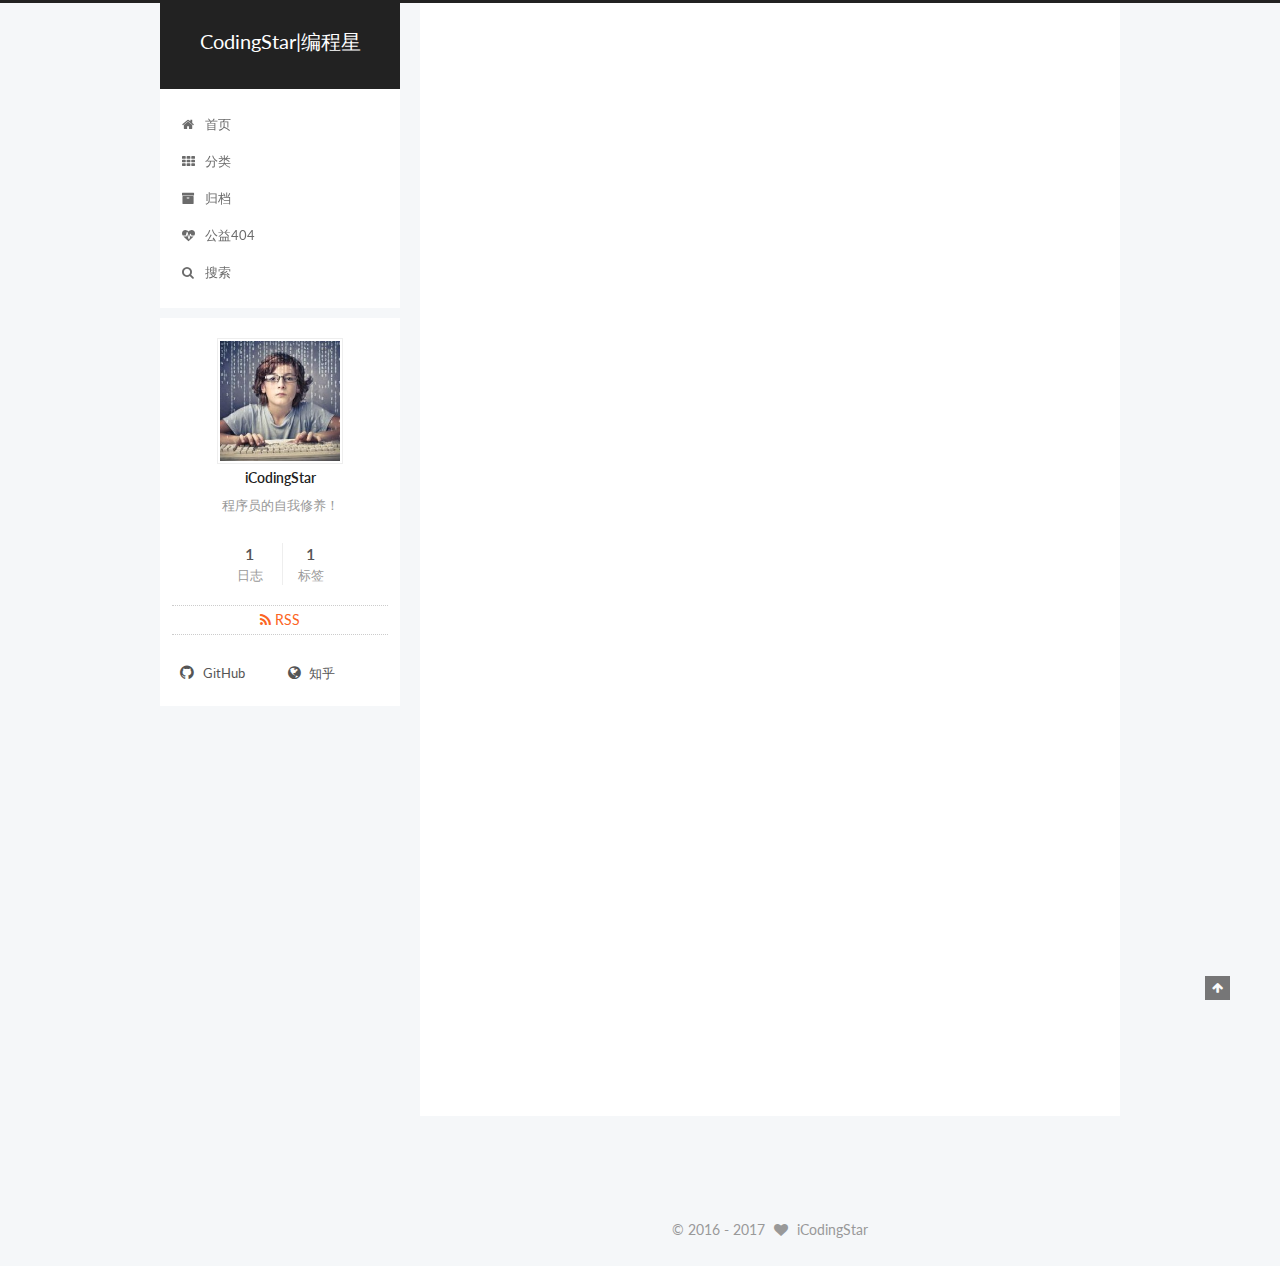
==== commit a467aa94: "Site updated: 2017-03-21 12:49:51" ====
--- a/index.html
+++ b/index.html
@@ -298,7 +298,7 @@
   
 
   <article class="post post-type-normal " itemscope itemtype="http://schema.org/Article">
-  <link itemprop="mainEntityOfPage" href="http://codingstar.cn/blog/2017/02/18/读书笔记-Java编程思想.html">
+  <link itemprop="mainEntityOfPage" href="http://codingstar.cn/blog/2017/02/18/读书笔记-c与指针.html">
 
   <span style="display:none" itemprop="author" itemscope itemtype="http://schema.org/Person">
     <meta itemprop="name" content="iCodingStar">
@@ -323,8 +323,8 @@
             
               
                 
-                <a class="post-title-link" href="/blog/2017/02/18/读书笔记-Java编程思想.html" itemprop="url">
-                  Java编程思想(note)
+                <a class="post-title-link" href="/blog/2017/02/18/读书笔记-c与指针.html" itemprop="url">
+                  c与指针
                 </a>
               
             
@@ -340,7 +340,7 @@
               
                 <span class="post-meta-item-text">发表于</span>
               
-              <time title="Post created" itemprop="dateCreated datePublished" datetime="2017-02-18T14:11:31+08:00">
+              <time title="Post created" itemprop="dateCreated datePublished" datetime="2017-02-18T10:49:28+08:00">
                 2017-02-18
               </time>
             
@@ -395,343 +395,17 @@
 
       
         
-          
-            
-          
-        
-      
-    </div>
-
-    <div>
-      
-    </div>
-
-    <div>
-      
-    </div>
-
-
-    <footer class="post-footer">
-      
-
-      
-
-      
-
-      
-      
-        <div class="post-eof"></div>
-      
-    </footer>
-  </article>
-
-
-    
-      
-
-  
-
-  
-  
-  
-
-  <article class="post post-type-normal " itemscope itemtype="http://schema.org/Article">
-  <link itemprop="mainEntityOfPage" href="http://codingstar.cn/blog/2017/02/18/读书笔记-C++Primer-第5版.html">
-
-  <span style="display:none" itemprop="author" itemscope itemtype="http://schema.org/Person">
-    <meta itemprop="name" content="iCodingStar">
-    <meta itemprop="description" content="">
-    <meta itemprop="image" content="/uploads/avatar.jpg">
-  </span>
-
-  <span style="display:none" itemprop="publisher" itemscope itemtype="http://schema.org/Organization">
-    <meta itemprop="name" content="CodingStar|编程星">
-    <span style="display:none" itemprop="logo" itemscope itemtype="http://schema.org/ImageObject">
-      <img style="display:none;" itemprop="url image" alt="CodingStar|编程星" src="">
-    </span>
-  </span>
-
-    
-      <header class="post-header">
-
-        
-        
-          <h1 class="post-title" itemprop="name headline">
-            
-            
-              
-                
-                <a class="post-title-link" href="/blog/2017/02/18/读书笔记-C++Primer-第5版.html" itemprop="url">
-                  C++Primer(note)
-                </a>
-              
-            
-          </h1>
-        
-
-        <div class="post-meta">
-          <span class="post-time">
-            
-              <span class="post-meta-item-icon">
-                <i class="fa fa-calendar-o"></i>
-              </span>
-              
-                <span class="post-meta-item-text">发表于</span>
-              
-              <time title="Post created" itemprop="dateCreated datePublished" datetime="2017-02-18T14:08:06+08:00">
-                2017-02-18
-              </time>
-            
-
-            
-
-            
-          </span>
-
-          
-
-          
-            
-          
-
-          
-          
-
-          
-
-          
-            <div class="post-wordcount">
-              
-                <span class="post-meta-item-icon">
-                  <i class="fa fa-file-word-o"></i>
-                </span>
-                  
-                    <span class="post-meta-item-text">Words count in article</span>
-                  
-                    <span title="Words count in article" }}">
-                      
-                    </span>
-              
-
-              
-
-              
-            </div>
-          
-
-          
-
-        </div>
-      </header>
-    
-
-
-    <div class="post-body" itemprop="articleBody">
-
-      
-      
-
-      
-        
-          
-            
-          
-        
-      
-    </div>
-
-    <div>
-      
-    </div>
-
-    <div>
-      
-    </div>
-
-
-    <footer class="post-footer">
-      
-
-      
-
-      
-
-      
-      
-        <div class="post-eof"></div>
-      
-    </footer>
-  </article>
-
-
-    
-      
-
-  
-
-  
-  
-  
-
-  <article class="post post-type-normal " itemscope itemtype="http://schema.org/Article">
-  <link itemprop="mainEntityOfPage" href="http://codingstar.cn/blog/2017/02/18/读书笔记-c与指针.html">
-
-  <span style="display:none" itemprop="author" itemscope itemtype="http://schema.org/Person">
-    <meta itemprop="name" content="iCodingStar">
-    <meta itemprop="description" content="">
-    <meta itemprop="image" content="/uploads/avatar.jpg">
-  </span>
-
-  <span style="display:none" itemprop="publisher" itemscope itemtype="http://schema.org/Organization">
-    <meta itemprop="name" content="CodingStar|编程星">
-    <span style="display:none" itemprop="logo" itemscope itemtype="http://schema.org/ImageObject">
-      <img style="display:none;" itemprop="url image" alt="CodingStar|编程星" src="">
-    </span>
-  </span>
-
-    
-      <header class="post-header">
-
-        
-        
-          <h1 class="post-title" itemprop="name headline">
-            
-            
-              
-                
-                <a class="post-title-link" href="/blog/2017/02/18/读书笔记-c与指针.html" itemprop="url">
-                  c与指针(note)
-                </a>
-              
-            
-          </h1>
-        
-
-        <div class="post-meta">
-          <span class="post-time">
-            
-              <span class="post-meta-item-icon">
-                <i class="fa fa-calendar-o"></i>
-              </span>
-              
-                <span class="post-meta-item-text">发表于</span>
-              
-              <time title="Post created" itemprop="dateCreated datePublished" datetime="2017-02-18T10:49:28+08:00">
-                2017-02-18
-              </time>
-            
-
-            
-
-            
-          </span>
-
-          
-
-          
-            
-          
-
-          
-          
-
-          
-
-          
-            <div class="post-wordcount">
-              
-                <span class="post-meta-item-icon">
-                  <i class="fa fa-file-word-o"></i>
-                </span>
-                  
-                    <span class="post-meta-item-text">Words count in article</span>
-                  
-                    <span title="Words count in article" }}">
-                      
-                    </span>
-              
-
-              
-
-              
-            </div>
-          
-
-          
-
-        </div>
-      </header>
-    
-
-
-    <div class="post-body" itemprop="articleBody">
-
-      
-      
-
-      
-        
-          
-            <h1 id="快速上手"><a href="#快速上手" class="headerlink" title="快速上手"></a>快速上手</h1><h1 id="基本概念"><a href="#基本概念" class="headerlink" title="基本概念"></a>基本概念</h1><h1 id="数据"><a href="#数据" class="headerlink" title="数据"></a>数据</h1><h1 id="语句"><a href="#语句" class="headerlink" title="语句"></a>语句</h1><h1 id="操作符和表达式"><a href="#操作符和表达式" class="headerlink" title="操作符和表达式"></a>操作符和表达式</h1><h1 id="指针"><a href="#指针" class="headerlink" title="指针"></a>指针</h1><h1 id="函数"><a href="#函数" class="headerlink" title="函数"></a>函数</h1><p>   c的函数与其它函数相似之处甚多。本章正式描述c的函数。</p>
-<h2 id="函数定义"><a href="#函数定义" class="headerlink" title="函数定义"></a>函数定义</h2><p>   类型<br>   函数名（形式参数）<br>   代码块<br>   <figure class="highlight c"><table><tr><td class="gutter"><pre><div class="line">1</div><div class="line">2</div><div class="line">3</div><div class="line">4</div></pre></td><td class="code"><pre><div class="line">function_name()</div><div class="line">&#123;</div><div class="line"></div><div class="line">&#125;</div></pre></td></tr></table></figure></p>
-<h3 id="程序7-1-在数组中寻找一个整型值"><a href="#程序7-1-在数组中寻找一个整型值" class="headerlink" title="程序7.1:在数组中寻找一个整型值"></a>程序7.1:在数组中寻找一个整型值</h3><pre><code><figure class="highlight c"><table><tr><td class="gutter"><pre><div class="line">1</div><div class="line">2</div><div class="line">3</div><div class="line">4</div><div class="line">5</div><div class="line">6</div><div class="line">7</div><div class="line">8</div><div class="line">9</div><div class="line">10</div><div class="line">11</div><div class="line">12</div></pre></td><td class="code"><pre><div class="line"><span class="comment">/*</span></div><div class="line">** 在数组中寻找某个特定值的存储位置，并返回一个指向该位置的指针</div><div class="line">*/</div><div class="line"><span class="function"><span class="keyword">int</span> *</span></div><div class="line"><span class="title">find_int</span><span class="params">(<span class="keyword">int</span> key, <span class="keyword">int</span> <span class="built_in">array</span>[], <span class="keyword">int</span> array_len)</span> &#123;</div><div class="line">    <span class="keyword">for</span> (<span class="keyword">int</span> i = <span class="number">0</span>; i &lt; array_len; ++i) &#123;</div><div class="line">        <span class="keyword">if</span> (<span class="built_in">array</span>[i] == key) &#123;</div><div class="line">            <span class="keyword">return</span> &amp;<span class="built_in">array</span>[i];</div><div class="line">        &#125;</div><div class="line">    &#125;</div><div class="line">    <span class="keyword">return</span> <span class="literal">NULL</span>;</div><div class="line">&#125;</div></pre></td></tr></table></figure>
-</code></pre><h2 id="函数声明"><a href="#函数声明" class="headerlink" title="函数声明"></a>函数声明</h2><p>   当编译器遇到一个函数调用时，它产生代码传递参数并调用这个函数，而且接收函数返回值（如果这个函数有返回值的话）。但是编译器如何知道这个函数接受的是什么类型的和多少数量的参数呢？如何知道函数的返回值类型呢？   </p>
-<h3 id="原型"><a href="#原型" class="headerlink" title="原型"></a>原型</h3><ol>
-<li>如果同一源文件的前面已经出现了该函数的定义，编译器就会记住它的参数数量和类型。</li>
-<li>使用函数原型。原型总结了函数定义的起始部分的声明，向编译器提供了如何调用该元素的完整信息。使用原型最方便的方法是把原型置于一个单独的文件，当其他源文件需要<br>这个函数原型时，就是用<code>#include</code>指令包含该文件。<figure class="highlight c"><table><tr><td class="gutter"><pre><div class="line">1</div><div class="line">2</div><div class="line">3</div><div class="line">4</div><div class="line">5</div></pre></td><td class="code"><pre><div class="line"><span class="comment">/**</span></div><div class="line"> * 函数原型:注意最后面的那个分号，它区分了函数原型和函数定义的起始部分。原型告诉编译器函数的参数数量和每个参数的类型以及函数的返回类型。</div><div class="line"> */</div><div class="line"><span class="function"><span class="keyword">int</span> *</span></div><div class="line"><span class="title">find_int</span><span class="params">(<span class="keyword">int</span> key, <span class="keyword">int</span> <span class="built_in">array</span>[], <span class="keyword">int</span> array_len)</span>;</div></pre></td></tr></table></figure>
-</li>
-</ol>
-<h4 id="总结：从几个方面看，第2种方法比第1种方法更好。"><a href="#总结：从几个方面看，第2种方法比第1种方法更好。" class="headerlink" title="总结：从几个方面看，第2种方法比第1种方法更好。"></a>总结：从几个方面看，第2种方法比第1种方法更好。</h4><ol>
-<li>现在函数原型具有文件作用域。原型的一份拷贝可以作用于整个源文件，较之在函数每次调用前单独写一份原型要容易的多。</li>
-<li>现在函数原型只书写一次，这样就不会出现函数的多份原型的拷贝之间不一致的现象。</li>
-<li>如果对函数的定义进行了修改，我们只需要修改原型，并重新编译所有包含了该原型的源文件即可。</li>
-<li>如果函数的原型同时被<code>#include</code>指令包含到定义的源文件中，编译器就可以确认函数原型与函数定义是否一致。</li>
-</ol>
-<h4 id="思考：含糊声明存在危害。"><a href="#思考：含糊声明存在危害。" class="headerlink" title="思考：含糊声明存在危害。"></a>思考：含糊声明存在危害。</h4><ol>
-<li>考虑下面声明，它看上去有点含糊：<br><code>int * func();</code></li>
-<li>它即可以看作是一个旧式的声明(只给出func函数的返回类型),也可以看作是新式的没有参数的函数声明。最终，它会被解释成旧式风格的函数声明，目的是保持与ANSI标准之前的程序的兼容性。一个没有参数的函数声明应该写成如下的样子：<br><code>int * func(void);</code></li>
-<li>关键字void提示没有任何参数，而不是表示它是一个类型为void的参数。</li>
-</ol>
-<h3 id="函数的缺省认定"><a href="#函数的缺省认定" class="headerlink" title="函数的缺省认定"></a>函数的缺省认定</h3><ol>
-<li>当函数调用一个无法见到原型的函数时，编译器会认为函数返回一个整型值。对于那些不返回整型的函数，这种认定会引起错误。</li>
-</ol>
-<h2 id="函数的参数"><a href="#函数的参数" class="headerlink" title="函数的参数"></a>函数的参数</h2><ol>
-<li>c函数所有参数均以”传值调用”的方式进行传递。这意味着函数将获得参数值的一份拷贝，这样函数可以放心的修改这个拷贝值。而不必担心修改函数调用程序实际传给它的参数。这种调用与Modula和Pascal中的值参数（不是var参数）相同。</li>
-<li>但是如果被传递的参数是一个数组名，并且在函数中使用数组的下标引用该数组的参数，那么函数对数组元素进行的修改实际修改的是调用函数程序中的数组元素。函数将访问调用该函数程序的数组元素，数组并不会被复制。这个行为被称为“传址调用”。数组名的值实际上是一个指针，传递给函数的其实是这个指针的一份拷贝。</li>
-</ol>
-<h3 id="传参规则"><a href="#传参规则" class="headerlink" title="传参规则"></a>传参规则</h3><ol>
-<li>传递给函数的标量参数是传值调用的。</li>
-<li>传递给函数的数组参数，在行为上就像是它们通过传址调用的。</li>
-</ol>
-<h3 id="程序示例"><a href="#程序示例" class="headerlink" title="程序示例"></a>程序示例</h3><h4 id="奇偶校验"><a href="#奇偶校验" class="headerlink" title="奇偶校验"></a>奇偶校验</h4><pre><code><figure class="highlight cs"><table><tr><td class="gutter"><pre><div class="line">1</div><div class="line">2</div><div class="line">3</div><div class="line">4</div><div class="line">5</div><div class="line">6</div><div class="line">7</div><div class="line">8</div><div class="line">9</div><div class="line">10</div><div class="line">11</div><div class="line">12</div><div class="line">13</div><div class="line">14</div><div class="line">15</div><div class="line">16</div><div class="line">17</div></pre></td><td class="code"><pre><div class="line"><span class="comment">/**</span></div><div class="line"> * 程序 7.2 奇偶校验</div><div class="line"> */</div><div class="line"><span class="function"><span class="keyword">int</span></span></div><div class="line"><span class="title">even_parity</span>(<span class="params"><span class="keyword">int</span> <span class="keyword">value</span>, <span class="keyword">int</span> n_bits</span>) &#123;</div><div class="line">    <span class="keyword">int</span> parity = <span class="number">0</span>;</div><div class="line">    <span class="comment">/**</span></div><div class="line">     * 计数值中为1的位的个数</div><div class="line">     */</div><div class="line">    <span class="keyword">while</span> (n_bits &gt; <span class="number">0</span>) &#123;</div><div class="line">        parity += <span class="keyword">value</span> &amp; <span class="number">1</span>;</div><div class="line">        <span class="keyword">value</span> &gt;&gt;= <span class="number">1</span>;</div><div class="line">        n_bits--;</div><div class="line">    &#125;</div><div class="line">    <span class="comment">// 如果计数器的最低位是0,返回TRUE(表示1的位数为偶数个)</span></div><div class="line">    <span class="keyword">return</span> (parity % <span class="number">2</span>) == <span class="number">0</span>;</div><div class="line">&#125;</div></pre></td></tr></table></figure>
-</code></pre><ol>
-<li>这个函数在执行过程中会破坏两个参数的值。但这无妨，因为参数是通过值传递调用的。</li>
-</ol>
-<h4 id="整数交换，无效的版本"><a href="#整数交换，无效的版本" class="headerlink" title="整数交换，无效的版本"></a>整数交换，无效的版本</h4><pre><code><figure class="highlight mipsasm"><table><tr><td class="gutter"><pre><div class="line">1</div><div class="line">2</div><div class="line">3</div><div class="line">4</div><div class="line">5</div><div class="line">6</div><div class="line">7</div><div class="line">8</div><div class="line">9</div><div class="line">10</div></pre></td><td class="code"><pre><div class="line"><span class="comment">/**</span></div><div class="line"> * 程序 7.3a </div><div class="line"> * 交换程序中的两个整数(没有效果)</div><div class="line"> */</div><div class="line">void</div><div class="line"><span class="keyword">swap(int </span>a, int <span class="keyword">b) </span>&#123;</div><div class="line">    int temp = a<span class="comment">;</span></div><div class="line">    a = <span class="keyword">b;</span></div><div class="line">    <span class="keyword">b </span>= temp<span class="comment">;</span></div><div class="line">&#125;</div></pre></td></tr></table></figure>
-</code></pre><ol>
-<li>这个函数希望修改程序所传递的参数。但是这个程序是无效的，因为它们交换的实际上是参数的拷贝。</li>
-</ol>
-<h4 id="整数交换，有效的版本"><a href="#整数交换，有效的版本" class="headerlink" title="整数交换，有效的版本"></a>整数交换，有效的版本</h4><p>   为了访问调用程序的值，你必须向程序传递你所希望修改的变量的指针。接着函数必须对指针进行间接访问操作，修改需要改变的变量。<br>   <figure class="highlight mipsasm"><table><tr><td class="gutter"><pre><div class="line">1</div><div class="line">2</div><div class="line">3</div><div class="line">4</div><div class="line">5</div><div class="line">6</div><div class="line">7</div><div class="line">8</div><div class="line">9</div><div class="line">10</div><div class="line">11</div></pre></td><td class="code"><pre><div class="line"><span class="comment">/**</span></div><div class="line"> * 程序 7.3b</div><div class="line"> * 交换程序中的两个整数</div><div class="line"> */</div><div class="line">void</div><div class="line"><span class="keyword">swap(int </span>*a, int *<span class="keyword">b) </span>&#123;</div><div class="line">    int temp<span class="comment">;</span></div><div class="line">    temp = *a<span class="comment">;</span></div><div class="line">    *a = *<span class="keyword">b;</span></div><div class="line">    *<span class="keyword">b </span>= temp<span class="comment">;</span></div><div class="line">&#125;</div></pre></td></tr></table></figure></p>
-<h4 id="将一个数组设置为0"><a href="#将一个数组设置为0" class="headerlink" title="将一个数组设置为0"></a>将一个数组设置为0</h4><pre><code><figure class="highlight c"><table><tr><td class="gutter"><pre><div class="line">1</div><div class="line">2</div><div class="line">3</div><div class="line">4</div><div class="line">5</div><div class="line">6</div><div class="line">7</div><div class="line">8</div></pre></td><td class="code"><pre><div class="line"><span class="comment">/**</span></div><div class="line"> * 程序 7.4 把一个数组的所有元素都置为0</div><div class="line"> */</div><div class="line"><span class="function"><span class="keyword">void</span> <span class="title">clear_array</span><span class="params">(<span class="keyword">int</span> <span class="built_in">array</span>[], <span class="keyword">int</span> n_elements)</span> </span>&#123;</div><div class="line">    <span class="keyword">while</span> (n_elements &gt; <span class="number">0</span>) &#123;</div><div class="line">        <span class="built_in">array</span>[--n_elements] = <span class="number">0</span>;</div><div class="line">    &#125;</div><div class="line">&#125;</div></pre></td></tr></table></figure>
-</code></pre><ol>
-<li><code>n_elements</code> 是一个标量参数，所以它是传值调用的。在函数中修改它的值并不会影响调用程序中对应参数，另一方面，函数确实把调用函数的数组都置为0.</li>
-<li>数组的值实际上是一个指针，下标引用实际上是对这个指针进行间接访问。</li>
-<li>在声明数组参数时，不指定它的长度是合法的，因为函数并不为数组分配内存。间接访问操作将访问调用程序中的数组元素。</li>
-</ol>
-<h3 id="ADT-和-黑盒"><a href="#ADT-和-黑盒" class="headerlink" title="ADT 和 黑盒"></a>ADT 和 黑盒</h3><ol>
-<li>c可以用于设计和实现抽象数据类型，因为它可以限制函数和数据定义的作用域。，这个技巧也被成为黑盒设计。抽象数据类型的想法是hi很简单的–模块具有功能说明和接口说明，前者说明模块所执行的任务，后者定义模块的使用。</li>
-<li>限制对模块的访问时通过 <code>static</code> 的合理使用实现的。</li>
-</ol>
-<h4 id="地址列表模块案例"><a href="#地址列表模块案例" class="headerlink" title="地址列表模块案例"></a>地址列表模块案例</h4><pre><code>`addresslist.h`
-<figure class="highlight c"><table><tr><td class="gutter"><pre><div class="line">1</div><div class="line">2</div><div class="line">3</div><div class="line">4</div><div class="line">5</div><div class="line">6</div><div class="line">7</div><div class="line">8</div><div class="line">9</div><div class="line">10</div><div class="line">11</div><div class="line">12</div><div class="line">13</div><div class="line">14</div><div class="line">15</div><div class="line">16</div><div class="line">17</div><div class="line">18</div><div class="line">19</div><div class="line">20</div><div class="line">21</div><div class="line">22</div><div class="line">23</div><div class="line">24</div><div class="line">25</div><div class="line">26</div><div class="line">27</div><div class="line">28</div><div class="line">29</div></pre></td><td class="code"><pre><div class="line"><span class="meta">#<span class="meta-keyword">ifndef</span> CHAPTER07_FUNC_ADDRLIST_H</span></div><div class="line"><span class="meta">#<span class="meta-keyword">define</span> CHAPTER07_FUNC_ADDRLIST_H</span></div><div class="line"><span class="comment">/**</span></div><div class="line"> * 地址列表模块声明</div><div class="line"> */</div><div class="line"></div><div class="line"><span class="comment">/**</span></div><div class="line"> * 数据特征</div><div class="line"> * 各种数据的最大长度，包括结尾的NUL字符和地址的最大数量</div><div class="line"> */</div><div class="line"></div><div class="line"><span class="meta">#<span class="meta-keyword">define</span> NAME_LENGTH 30 <span class="comment">/*允许出现的最长名字*/</span></span></div><div class="line"><span class="meta">#<span class="meta-keyword">define</span> ADDR_LENGTH 100 <span class="comment">/*允许出现地址的最大长度*/</span></span></div><div class="line"><span class="meta">#<span class="meta-keyword">define</span> PHONE_LENGTH 11<span class="comment">/*允许出现的最大号码长度*/</span></span></div><div class="line"><span class="meta">#<span class="meta-keyword">define</span> MAX_ADDRESSES 1000<span class="comment">/*允许出现的字多地址个数*/</span></span></div><div class="line"></div><div class="line"><span class="comment">/**</span></div><div class="line"> * 给出一个名字，查找对应的地址</div><div class="line"> */</div><div class="line"><span class="function"><span class="keyword">char</span> <span class="keyword">const</span> *</span></div><div class="line"><span class="title">lookup_address</span><span class="params">(<span class="keyword">char</span> <span class="keyword">const</span> *name)</span>;</div><div class="line"></div><div class="line"><span class="comment">/**</span></div><div class="line"> * 给出一个名字，查找对应号码</div><div class="line"> */</div><div class="line"><span class="function"><span class="keyword">char</span> <span class="keyword">const</span> *</span></div><div class="line"><span class="title">lookup_phone</span><span class="params">(<span class="keyword">char</span> <span class="keyword">const</span> *name)</span>;</div><div class="line"></div><div class="line"><span class="meta">#<span class="meta-keyword">endif</span> <span class="comment">//CHAPTER07_FUNC_ADDRLIST_H</span></span></div></pre></td></tr></table></figure>
-
-`addresslist.c`
-<figure class="highlight c"><table><tr><td class="gutter"><pre><div class="line">1</div><div class="line">2</div><div class="line">3</div><div class="line">4</div><div class="line">5</div><div class="line">6</div><div class="line">7</div><div class="line">8</div><div class="line">9</div><div class="line">10</div><div class="line">11</div><div class="line">12</div><div class="line">13</div><div class="line">14</div><div class="line">15</div><div class="line">16</div><div class="line">17</div><div class="line">18</div><div class="line">19</div><div class="line">20</div><div class="line">21</div><div class="line">22</div><div class="line">23</div><div class="line">24</div><div class="line">25</div><div class="line">26</div><div class="line">27</div><div class="line">28</div><div class="line">29</div><div class="line">30</div><div class="line">31</div><div class="line">32</div><div class="line">33</div><div class="line">34</div><div class="line">35</div><div class="line">36</div><div class="line">37</div><div class="line">38</div><div class="line">39</div><div class="line">40</div><div class="line">41</div><div class="line">42</div><div class="line">43</div><div class="line">44</div><div class="line">45</div><div class="line">46</div><div class="line">47</div><div class="line">48</div><div class="line">49</div></pre></td><td class="code"><pre><div class="line"><span class="comment">/**</span></div><div class="line"> * 用于维护一个列表的抽象数据类型</div><div class="line"> */</div><div class="line"></div><div class="line"><span class="meta">#<span class="meta-keyword">include</span> <span class="meta-string">"addrlist.h"</span></span></div><div class="line"><span class="meta">#<span class="meta-keyword">include</span> <span class="meta-string">&lt;stdio.h&gt;</span></span></div><div class="line"><span class="meta">#<span class="meta-keyword">include</span> <span class="meta-string">&lt;string.h&gt;</span></span></div><div class="line"></div><div class="line"><span class="comment">/**</span></div><div class="line"> * 每个地址的三个部分，分别保存在数组的对应元素中</div><div class="line"> */</div><div class="line"><span class="keyword">static</span> <span class="keyword">char</span> name[MAX_ADDRESSES][NAME_LENGTH] = &#123;<span class="string">"1"</span>, <span class="string">"2"</span>, <span class="string">"3"</span>&#125;;</div><div class="line"><span class="keyword">static</span> <span class="keyword">char</span> address[MAX_ADDRESSES][ADDR_LENGTH] = &#123;<span class="string">"4"</span>, <span class="string">"5"</span>, <span class="string">"6"</span>&#125;;</div><div class="line"><span class="keyword">static</span> <span class="keyword">char</span> phone[MAX_ADDRESSES][PHONE_LENGTH] = &#123;<span class="string">"7"</span>, <span class="string">"8"</span>, <span class="string">"9"</span>&#125;;</div><div class="line"></div><div class="line"><span class="comment">/**</span></div><div class="line">** 这个函数在数组中查找一个名字并返回对应下标</div><div class="line">**/</div><div class="line"><span class="function"><span class="keyword">static</span> <span class="keyword">int</span> <span class="title">find_entry</span><span class="params">(<span class="keyword">char</span> <span class="keyword">const</span> *name_to_find)</span> </span>&#123;</div><div class="line">    <span class="keyword">int</span> entry;</div><div class="line">    <span class="keyword">for</span> (<span class="keyword">int</span> entry = <span class="number">0</span>; entry &lt; MAX_ADDRESSES; ++entry) &#123;</div><div class="line">        <span class="keyword">if</span> (<span class="built_in">strcmp</span>(name_to_find, name[entry]) == <span class="number">0</span>) &#123;</div><div class="line">            <span class="keyword">return</span> entry;</div><div class="line">        &#125;</div><div class="line">        <span class="keyword">return</span> <span class="number">-1</span>;</div><div class="line">    &#125;</div><div class="line">&#125;</div><div class="line"></div><div class="line"><span class="function"><span class="keyword">char</span> <span class="keyword">const</span> *</span></div><div class="line"><span class="title">lookup_address</span><span class="params">(<span class="keyword">char</span> <span class="keyword">const</span> *name)</span> &#123;</div><div class="line">    <span class="keyword">int</span> entry;</div><div class="line">    entry = find_entry(name);</div><div class="line">    <span class="keyword">if</span> (entry == <span class="number">-1</span>) &#123;</div><div class="line">        <span class="keyword">return</span> <span class="literal">NULL</span>;</div><div class="line">    &#125; <span class="keyword">else</span> &#123;</div><div class="line">        <span class="keyword">return</span> address[entry];</div><div class="line">    &#125;</div><div class="line">&#125;</div><div class="line"></div><div class="line"><span class="function"><span class="keyword">char</span> <span class="keyword">const</span> *</span></div><div class="line"><span class="title">lookup_phone</span><span class="params">(<span class="keyword">char</span> <span class="keyword">const</span> *name)</span> &#123;</div><div class="line">    <span class="keyword">int</span> entry;</div><div class="line">    entry = find_entry(name);</div><div class="line">    <span class="keyword">if</span> (entry == <span class="number">-1</span>) &#123;</div><div class="line">        <span class="keyword">return</span> <span class="literal">NULL</span>;</div><div class="line">    &#125; <span class="keyword">else</span> &#123;</div><div class="line">        <span class="keyword">return</span> phone[entry];</div><div class="line">    &#125;</div><div class="line">&#125;</div></pre></td></tr></table></figure>
-</code></pre><ol>
-<li>黑盒的功能是通过规定的接口访问，在这个例子里，接口是 <code>lookup_address</code> 和 <code>lookup_phone</code>。但是用户不能访问模块实现相关的数据，如数组和辅助函数 <code>find_entry</code>,因为这些内容被声明为 <code>static</code> 。</li>
-</ol>
-
-          
+          <h1 id="函数"><a href="#函数" class="headerlink" title="函数"></a>函数</h1><p>   c的函数与其它函数相似之处甚多。本章正式描述c的函数。</p>
+<h2 id="函数定义"><a href="#函数定义" class="headerlink" title="函数定义"></a>函数定义</h2><p>   类型<br>   函数名（形式参数）<br>   代码块<br>   <figure class="highlight c"><table><tr><td class="gutter"><pre><div class="line">1</div><div class="line">2</div><div class="line">3</div><div class="line">4</div></pre></td><td class="code"><pre><div class="line"><span class="function"><span class="keyword">void</span> <span class="title">function_name</span><span class="params">()</span></div><div class="line"></span>&#123;</div><div class="line"></div><div class="line">&#125;</div></pre></td></tr></table></figure></p>
+<h3 id="程序7-1-在数组中寻找一个整型值"><a href="#程序7-1-在数组中寻找一个整型值" class="headerlink" title="程序7.1:在数组中寻找一个整型值"></a>程序7.1:在数组中寻找一个整型值</h3><pre><code><figure class="highlight c"><table><tr><td class="gutter"><pre><div class="line">1</div><div class="line">2</div><div class="line">3</div><div class="line">4</div><div class="line">5</div><div class="line">6</div><div class="line">7</div><div class="line">8</div><div class="line">9</div><div class="line">10</div><div class="line">11</div><div class="line">12</div></pre></td><td class="code"><pre><div class="line"><span class="comment">/*</div><div class="line">** 在数组中寻找某个特定值的存储位置，并返回一个指向该位置的指针</div><div class="line">*/</span></div><div class="line"><span class="function"><span class="keyword">int</span> *</div><div class="line"><span class="title">find_int</span><span class="params">(<span class="keyword">int</span> key, <span class="keyword">int</span> <span class="built_in">array</span>[], <span class="keyword">int</span> array_len)</span> </span>&#123;</div><div class="line">    <span class="keyword">for</span> (<span class="keyword">int</span> i = <span class="number">0</span>; i &lt; array_len; ++i) &#123;</div><div class="line">        <span class="keyword">if</span> (<span class="built_in">array</span>[i] == key) &#123;</div><div class="line">            <span class="keyword">return</span> &amp;<span class="built_in">array</span>[i];</div><div class="line">        &#125;</div><div class="line">    &#125;</div><div class="line">    <span class="keyword">return</span> <span class="literal">NULL</span>;</div><div class="line">&#125;</div></pre></td></tr></table></figure>
+</code></pre>
+          <!--noindex-->
+          <div class="post-button text-center">
+            <a class="btn" href="/blog/2017/02/18/读书笔记-c与指针.html#more" rel="contents">
+              阅读全文 &raquo;
+            </a>
+          </div>
+          <!--/noindex-->
         
       
     </div>
@@ -806,7 +480,7 @@
           
             <div class="site-state-item site-state-posts">
               <a href="/archives">
-                <span class="site-state-item-count">3</span>
+                <span class="site-state-item-count">1</span>
                 <span class="site-state-item-name">日志</span>
               </a>
             </div>
--- a/css/main.css
+++ b/css/main.css
@@ -1707,7 +1707,7 @@
   width: 4px;
   height: 4px;
   border-radius: 50%;
-  background: #e26c77;
+  background: #42a469;
 }
 .links-of-blogroll {
   font-size: 13px;
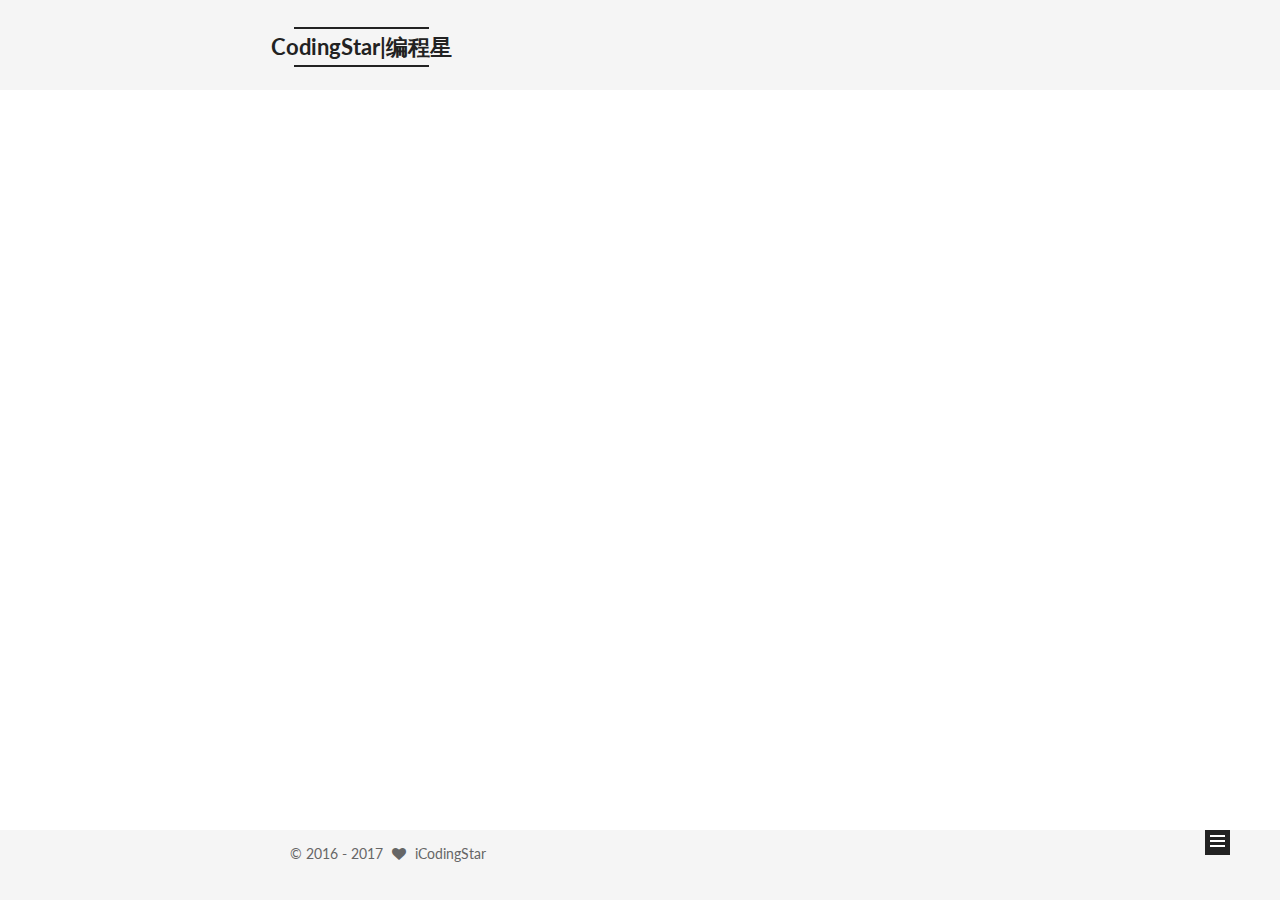
==== commit c95a6dd7: "Site updated: 2017-03-21 12:54:49" ====
--- a/index.html
+++ b/index.html
@@ -5,7 +5,7 @@
   
 
 
-<html class="theme-next pisces use-motion" lang="zh-Hans">
+<html class="theme-next mist use-motion" lang="zh-Hans">
 <head>
   <meta charset="UTF-8"/>
 <meta http-equiv="X-UA-Compatible" content="IE=edge" />
@@ -105,7 +105,7 @@
   var NexT = window.NexT || {};
   var CONFIG = {
     root: '/',
-    scheme: 'Pisces',
+    scheme: 'Mist',
     sidebar: {"position":"left","display":"always"},
     fancybox: true,
     motion: true,
@@ -397,8 +397,6 @@
         
           <h1 id="函数"><a href="#函数" class="headerlink" title="函数"></a>函数</h1><p>   c的函数与其它函数相似之处甚多。本章正式描述c的函数。</p>
 <h2 id="函数定义"><a href="#函数定义" class="headerlink" title="函数定义"></a>函数定义</h2><p>   类型<br>   函数名（形式参数）<br>   代码块<br>   <figure class="highlight c"><table><tr><td class="gutter"><pre><div class="line">1</div><div class="line">2</div><div class="line">3</div><div class="line">4</div></pre></td><td class="code"><pre><div class="line"><span class="function"><span class="keyword">void</span> <span class="title">function_name</span><span class="params">()</span></div><div class="line"></span>&#123;</div><div class="line"></div><div class="line">&#125;</div></pre></td></tr></table></figure></p>
-<h3 id="程序7-1-在数组中寻找一个整型值"><a href="#程序7-1-在数组中寻找一个整型值" class="headerlink" title="程序7.1:在数组中寻找一个整型值"></a>程序7.1:在数组中寻找一个整型值</h3><pre><code><figure class="highlight c"><table><tr><td class="gutter"><pre><div class="line">1</div><div class="line">2</div><div class="line">3</div><div class="line">4</div><div class="line">5</div><div class="line">6</div><div class="line">7</div><div class="line">8</div><div class="line">9</div><div class="line">10</div><div class="line">11</div><div class="line">12</div></pre></td><td class="code"><pre><div class="line"><span class="comment">/*</div><div class="line">** 在数组中寻找某个特定值的存储位置，并返回一个指向该位置的指针</div><div class="line">*/</span></div><div class="line"><span class="function"><span class="keyword">int</span> *</div><div class="line"><span class="title">find_int</span><span class="params">(<span class="keyword">int</span> key, <span class="keyword">int</span> <span class="built_in">array</span>[], <span class="keyword">int</span> array_len)</span> </span>&#123;</div><div class="line">    <span class="keyword">for</span> (<span class="keyword">int</span> i = <span class="number">0</span>; i &lt; array_len; ++i) &#123;</div><div class="line">        <span class="keyword">if</span> (<span class="built_in">array</span>[i] == key) &#123;</div><div class="line">            <span class="keyword">return</span> &amp;<span class="built_in">array</span>[i];</div><div class="line">        &#125;</div><div class="line">    &#125;</div><div class="line">    <span class="keyword">return</span> <span class="literal">NULL</span>;</div><div class="line">&#125;</div></pre></td></tr></table></figure>
-</code></pre>
           <!--noindex-->
           <div class="post-button text-center">
             <a class="btn" href="/blog/2017/02/18/读书笔记-c与指针.html#more" rel="contents">
@@ -630,13 +628,6 @@
   
   
 
-
-  <script type="text/javascript" src="/js/src/affix.js?v=5.1.0"></script>
-
-  <script type="text/javascript" src="/js/src/schemes/pisces.js?v=5.1.0"></script>
-
-
-
   
 
   
--- a/css/main.css
+++ b/css/main.css
@@ -189,7 +189,7 @@
   font-size: 14px;
   line-height: 2;
   color: #555;
-  background: #f5f7f9;
+  background: #fff;
 }
 @media (max-width: 767px) {
   body {
@@ -226,51 +226,51 @@
   margin: 20px 0 15px;
 }
 h1 {
+  font-size: 24px;
+}
+@media (max-width: 767px) {
+  h1 {
+    font-size: 20px;
+  }
+}
+h2 {
   font-size: 22px;
 }
 @media (max-width: 767px) {
-  h1 {
+  h2 {
     font-size: 18px;
   }
 }
-h2 {
+h3 {
   font-size: 20px;
 }
 @media (max-width: 767px) {
-  h2 {
+  h3 {
     font-size: 16px;
   }
 }
-h3 {
+h4 {
   font-size: 18px;
 }
 @media (max-width: 767px) {
-  h3 {
+  h4 {
     font-size: 14px;
   }
 }
-h4 {
+h5 {
   font-size: 16px;
 }
 @media (max-width: 767px) {
-  h4 {
+  h5 {
     font-size: 12px;
   }
 }
-h5 {
+h6 {
   font-size: 14px;
 }
 @media (max-width: 767px) {
-  h5 {
+  h6 {
     font-size: 10px;
-  }
-}
-h6 {
-  font-size: 12px;
-}
-@media (max-width: 767px) {
-  h6 {
-    font-size: 8px;
   }
 }
 p {
@@ -659,8 +659,8 @@
 @media (min-width: 992px) {
   .full-image.full-image.full-image {
     max-width: none;
-    width: 118%;
-    margin: 0 -9%;
+    width: 110%;
+    margin: 25px -5%;
   }
 }
 .blockquote-center,
@@ -837,7 +837,7 @@
   font-size: 14px;
   color: #fff;
   background: #222;
-  border: 2px solid #555;
+  border: 2px solid #222;
   text-decoration: none;
   border-radius: 0;
   transition-property: background-color;
@@ -848,8 +848,8 @@
 .btn:hover,
 .post-button .btn:hover {
   border-color: #222;
-  color: #fff;
-  background: #222;
+  color: #222;
+  background: #fff;
 }
 .btn-bar {
   display: block;
@@ -955,7 +955,7 @@
   width: 25px;
   background: #222;
   font-size: 12px;
-  opacity: 0.6;
+  opacity: 1;
   color: #fff;
   cursor: pointer;
   text-align: center;
@@ -976,7 +976,7 @@
   }
 }
 .back-to-top.back-to-top-on {
-  bottom: 40px;
+  bottom: 19px;
 }
 .header {
   background: #fff;
@@ -990,7 +990,7 @@
 }
 .site-meta {
   margin: 0;
-  text-align: center;
+  text-align: left;
 }
 @media (max-width: 767px) {
   .site-meta {
@@ -1001,12 +1001,12 @@
   position: relative;
   display: inline-block;
   padding: 0 40px;
-  color: #fff;
+  color: #222;
   background: #222;
   border-bottom: none;
 }
 .brand:hover {
-  color: #fff;
+  color: #222;
 }
 .logo {
   display: inline-block;
@@ -1025,7 +1025,7 @@
 .site-subtitle {
   margin-top: 10px;
   font-size: 13px;
-  color: #ddd;
+  color: #999;
 }
 .use-motion .brand {
   opacity: 0;
@@ -1098,8 +1098,7 @@
   transition-timing-function: ease-in-out;
   transition-delay: 0s;
 }
-.menu .menu-item a:hover,
-.menu-item-active a {
+.menu .menu-item a:hover {
   border-bottom-color: #222;
 }
 .menu .menu-item .fa {
@@ -1221,7 +1220,7 @@
 .posts-collapse {
   position: relative;
   z-index: 1010;
-  margin-left: 55px;
+  margin-left: 0;
 }
 .posts-collapse::after {
   content: " ";
@@ -1447,8 +1446,8 @@
 .post-button .btn {
   color: #555;
   font-size: 14px;
-  background: #fff;
-  border-radius: 2px;
+  background: transparent;
+  border-radius: 0;
   line-height: 2;
   margin: 0 4px 8px 4px;
 }
@@ -1623,20 +1622,20 @@
   display: block;
   margin: 0 auto;
   padding: 2px;
-  max-width: 120px;
+  max-width: 96px;
   height: auto;
-  border: 1px solid #eee;
+  border: 2px solid #333;
 }
 .site-author-name {
-  margin: 0;
+  margin: 5px 0 0;
   text-align: center;
-  color: #222;
-  font-weight: 600;
+  color: #f5f5f5;
+  font-weight: normal;
 }
 .site-description {
-  margin-top: 0;
+  margin-top: 5px;
   text-align: center;
-  font-size: 13px;
+  font-size: 14px;
   color: #999;
 }
 .site-state {
@@ -1648,7 +1647,7 @@
 .site-state-item {
   display: inline-block;
   padding: 0 15px;
-  border-left: 1px solid #eee;
+  border-left: 1px solid #333;
 }
 .site-state-item:first-child {
   border-left: none;
@@ -1661,11 +1660,11 @@
   text-align: center;
   color: inherit;
   font-weight: 600;
-  font-size: 16px;
+  font-size: 18px;
 }
 .site-state-item-name {
   font-size: 13px;
-  color: #999;
+  color: inherit;
 }
 .feed-link {
   margin-top: 20px;
@@ -1707,7 +1706,7 @@
   width: 4px;
   height: 4px;
   border-radius: 50%;
-  background: #42a469;
+  background: #ff4b83;
 }
 .links-of-blogroll {
   font-size: 13px;
@@ -1736,7 +1735,7 @@
   color: #555;
 }
 .sidebar-nav li:hover {
-  color: #fc6423;
+  color: #f5f5f5;
 }
 .page-post-detail .sidebar-nav-toc {
   padding: 0 5px;
@@ -1745,11 +1744,11 @@
   margin-left: 10px;
 }
 .sidebar-nav .sidebar-nav-active {
-  color: #fc6423;
-  border-bottom-color: #fc6423;
+  color: #87daff;
+  border-bottom-color: #87daff;
 }
 .sidebar-nav .sidebar-nav-active:hover {
-  color: #fc6423;
+  color: #87daff;
 }
 .sidebar-panel {
   display: none;
@@ -1782,12 +1781,12 @@
   transition-timing-function: ease-in-out;
   transition-delay: 0s;
   transition-property: all;
-  color: #666;
+  color: #999;
+  border-bottom-color: #555;
+}
+.post-toc ol a:hover {
+  color: #ccc;
   border-bottom-color: #ccc;
-}
-.post-toc ol a:hover {
-  color: #000;
-  border-bottom-color: #000;
 }
 .post-toc .nav-item {
   overflow: hidden;
@@ -1808,14 +1807,14 @@
   display: block;
 }
 .post-toc .nav .active > a {
-  color: #fc6423;
-  border-bottom-color: #fc6423;
+  color: #87daff;
+  border-bottom-color: #87daff;
 }
 .post-toc .nav .active-current > a {
-  color: #fc6423;
+  color: #87daff;
 }
 .post-toc .nav .active-current > a:hover {
-  color: #fc6423;
+  color: #87daff;
 }
 .footer {
   font-size: 14px;
@@ -2211,28 +2210,6 @@
   top: 42%;
   color: #ccc;
 }
-.busuanzi-count:before {
-  content: " ";
-  float: left;
-  width: 260px;
-  min-height: 25px;
-}
-@media (min-width: 768px) and (max-width: 991px) {
-  .busuanzi-count {
-    width: auto;
-  }
-  .busuanzi-count:before {
-    display: none;
-  }
-}
-@media (max-width: 767px) {
-  .busuanzi-count {
-    width: auto;
-  }
-  .busuanzi-count:before {
-    display: none;
-  }
-}
 .site-uv,
 .site-pv,
 .page-pv {
@@ -2567,403 +2544,324 @@
   }
 }
 .page-post-detail .sidebar-toggle-line {
-  background: #fc6423;
+  background: #87daff;
 }
 .page-post-detail .comments {
   overflow: hidden;
 }
+h1,
+h2,
+h3,
+h4,
+h5,
+h6 {
+  margin: 20px 0 10px;
+}
+p {
+  margin: 0 0 25px 0;
+}
+a {
+  border-bottom-color: #ccc;
+}
+hr {
+  margin: 20px 0;
+  height: 2px;
+}
+.main-inner {
+  margin-top: 80px;
+}
 .header {
-  position: relative;
-  margin: 0 auto;
-  width: 960px;
-}
-@media (min-width: 768px) and (max-width: 991px) {
-  .header {
-    width: auto;
-  }
-}
-@media (max-width: 767px) {
-  .header {
-    width: auto;
-  }
+  background: #f5f5f5;
 }
 .header-inner {
-  position: absolute;
-  top: 0;
-  overflow: hidden;
-  padding: 0;
-  width: 240px;
-  background: #fff;
-  box-shadow: initial;
-  border-radius: initial;
-}
-@media (min-width: 1600px) {
-  .container .header-inner {
-    width: 240px;
-  }
-}
-@media (min-width: 768px) and (max-width: 991px) {
-  .header-inner {
-    position: relative;
-    width: auto;
-    border-radius: initial;
-  }
-}
-@media (max-width: 767px) {
-  .header-inner {
-    position: relative;
-    width: auto;
-    border-radius: initial;
-  }
-}
-.main:before,
-.main:after {
+  padding: 25px 0 20px;
+}
+.header-inner:before,
+.header-inner:after {
   content: " ";
   display: table;
 }
-.main:after {
+.header-inner:after {
   clear: both;
 }
-@media (min-width: 768px) and (max-width: 991px) {
-  .main {
-    padding-bottom: 100px;
-  }
-}
-@media (max-width: 767px) {
-  .main {
-    padding-bottom: 100px;
-  }
-}
-.container .main-inner {
-  width: 960px;
-}
-@media (min-width: 768px) and (max-width: 991px) {
+@media (max-width: 767px) {
+  .header-inner {
+    width: auto;
+    margin-bottom: 50px;
+    padding: 10px;
+  }
+}
+.site-meta {
+  float: left;
+  margin-left: -20px;
+  line-height: normal;
+}
+@media (max-width: 767px) {
+  .site-meta {
+    margin-left: 10px;
+  }
+}
+.site-meta .brand {
+  padding: 2px 1px;
+  background: none;
+}
+@media (max-width: 767px) {
+  .site-meta .brand {
+    display: block;
+  }
+}
+.site-meta .logo {
+  display: none;
+}
+.site-meta .site-title {
+  font-size: 22px;
+  font-weight: bolder;
+}
+@media (max-width: 767px) {
+  .site-meta .site-title {
+    line-height: 34px;
+  }
+}
+.logo-line-before,
+.logo-line-after {
+  display: block;
+  overflow: hidden;
+  margin: 0 auto;
+  width: 75%;
+}
+@media (max-width: 767px) {
+  .logo-line-before,
+  .logo-line-after {
+    display: none;
+  }
+}
+.logo-line-before i,
+.logo-line-after i {
+  position: relative;
+  display: block;
+  height: 2px;
+  background: #222;
+}
+@media (max-width: 767px) {
+  .logo-line-before i,
+  .logo-line-after i {
+    height: 3px;
+  }
+}
+.use-motion .logo-line-before i {
+  left: -100%;
+}
+.use-motion .logo-line-after i {
+  right: -100%;
+}
+.site-subtitle {
+  display: none;
+}
+.site-nav-toggle {
+  position: static;
+  float: right;
+}
+.menu {
+  float: right;
+  margin: 8px 0 0 0;
+}
+@media (max-width: 767px) {
+  .menu {
+    margin: 20px 0 0 0;
+    padding: 0;
+  }
+}
+.menu br {
+  display: none;
+}
+.menu .menu-item {
+  margin: 0;
+}
+@media (max-width: 767px) {
+  .menu .menu-item {
+    display: block;
+  }
+}
+.menu .menu-item a {
+  padding: 0 10px;
+  background: none;
+  border: none;
+  border-radius: 2px;
+  transition-property: background;
+}
+@media (max-width: 767px) {
+  .menu .menu-item a {
+    text-align: left;
+  }
+}
+.menu .menu-item a:hover {
+  background: #e1e1e1;
+}
+.menu a::before {
+  display: none;
+}
+@media (max-width: 767px) {
+  .menu a::before {
+    display: block;
+  }
+}
+@media (max-width: 767px) {
+  .menu {
+    float: none;
+  }
+}
+.site-search form {
+  display: none;
+}
+.posts-expand {
+  padding-top: 0;
+}
+.posts-expand .post-title,
+.posts-expand .post-meta {
+  text-align: left;
+}
+@media (max-width: 767px) {
+  .posts-expand .post-title,
+  .posts-expand .post-meta {
+    text-align: center;
+  }
+}
+.posts-expand .post-eof {
+  display: none;
+}
+.posts-expand .post {
+  margin-top: 120px;
+}
+.posts-expand .post:first-child {
+  margin-top: 0;
+}
+.posts-expand .post-meta {
+  margin-top: 5px;
+  margin-bottom: 20px;
+}
+.posts-expand .post-title {
+  position: relative;
+  font-size: 26px;
+  font-weight: 400;
+}
+@media (max-width: 767px) {
+  .posts-expand .post-title {
+    font-size: 20px;
+  }
+}
+@media (min-width: 1600px) {
+  .posts-expand .post-title {
+    font-size: 26px;
+  }
+}
+.posts-expand .post-title:hover:before {
+  background: #222;
+}
+.posts-expand .post-body img {
+  margin: 0;
+}
+.posts-expand .post-tags {
+  text-align: left;
+}
+.posts-expand .post-tags a {
+  padding: 1px 5px;
+  background: #f5f5f5;
+  border-bottom: none;
+}
+.posts-expand .post-tags a:hover {
+  background: #ccc;
+}
+.posts-expand .post-nav {
+  margin-top: 40px;
+}
+.post-button {
+  margin-top: 20px;
+  text-align: left;
+}
+.post-button a {
+  margin: 0 8px 8px 0 !important;
+  padding: 0;
+  font-size: 14px;
+  color: #666;
+  background: none;
+  border: none;
+  border-bottom: 2px solid #666;
+  transition-property: border;
+}
+@media (max-width: 767px) {
+  .post-button a {
+    font-size: 12px;
+  }
+}
+@media (min-width: 1600px) {
+  .post-button a {
+    font-size: 16px;
+  }
+}
+.post-button a:hover {
+  border-bottom-color: #222;
+}
+.links-of-blogroll-inline .links-of-blogroll-item {
+  display: inline-block;
+}
+.btn {
+  padding: 0 10px;
+  border-width: 2px;
+  border-radius: 0;
+}
+.headband {
+  display: none;
+}
+.site-search {
+  position: relative;
+  float: right;
+  margin-top: 5px;
+  padding-top: 3px;
+}
+@media (max-width: 767px) {
+  .site-search {
+    float: none;
+    padding: 0 10px;
+  }
+}
+@media (max-width: 767px) {
   .container .main-inner {
     width: auto;
   }
 }
-@media (max-width: 767px) {
-  .container .main-inner {
-    width: auto;
-  }
-}
-.content-wrap {
-  float: right;
-  box-sizing: border-box;
-  padding: 40px;
-  width: 700px;
-  background: #fff;
-  min-height: 700px;
-  box-shadow: initial;
-  border-radius: initial;
-}
-@media (min-width: 768px) and (max-width: 991px) {
-  .content-wrap {
-    width: 100%;
-    padding: 20px;
-    border-radius: initial;
-  }
-}
-@media (max-width: 767px) {
-  .content-wrap {
-    width: 100%;
-    padding: 20px;
-    min-height: auto;
-    border-radius: initial;
-  }
-}
-.sidebar {
-  position: static;
-  float: left;
-  margin-top: 300px;
-  width: 240px;
-  background: #f5f7f9;
-  box-shadow: none;
-}
-@media (min-width: 768px) and (max-width: 991px) {
-  .sidebar {
-    display: none;
-  }
-}
-@media (max-width: 767px) {
-  .sidebar {
-    display: none;
-  }
-}
-.sidebar-toggle {
+.page-post-detail .post-title,
+.page-post-detail .post-meta {
+  text-align: center;
+}
+.page-post-detail .post-title:before {
   display: none;
 }
+.page-post-detail .post-meta {
+  margin-bottom: 60px;
+}
+.pagination {
+  margin: 120px 0 0;
+  text-align: left;
+}
+@media (max-width: 767px) {
+  .pagination {
+    margin: 80px 10px 0;
+    text-align: center;
+  }
+}
+.footer {
+  margin-top: 80px;
+  padding: 10px 0;
+  background: #f5f5f5;
+  color: #666;
+}
 .footer-inner {
-  width: 960px;
-}
-.footer-inner:before {
-  content: " ";
-  float: left;
-  width: 260px;
-  min-height: 50px;
-}
-@media (min-width: 768px) and (max-width: 991px) {
+  margin: 0 auto;
+  text-align: left;
+}
+@media (max-width: 767px) {
   .footer-inner {
     width: auto;
-  }
-  .footer-inner:before {
-    display: none;
-  }
-}
-@media (max-width: 767px) {
-  .footer-inner {
-    width: auto;
-  }
-  .footer-inner:before {
-    display: none;
-  }
-}
-.sidebar-position-right .header-inner {
-  right: 0;
-}
-.sidebar-position-right .content-wrap {
-  float: left;
-}
-.sidebar-position-right .sidebar {
-  float: right;
-}
-.sidebar-position-right .footer-inner:before {
-  float: right;
-}
-.site-meta {
-  padding: 20px 0;
-  color: #fff;
-  background: #222;
-}
-@media (min-width: 768px) and (max-width: 991px) {
-  .site-meta {
-    box-shadow: 0 0 16px rgba(0,0,0,0.5);
-  }
-}
-@media (max-width: 767px) {
-  .site-meta {
-    box-shadow: 0 0 16px rgba(0,0,0,0.5);
-  }
-}
-.brand {
-  display: block;
-  padding: 0;
-  background: none;
-}
-.brand:hover {
-  color: #fff;
-}
-.site-subtitle {
-  margin: 10px 10px 0;
-  font-family: monospace;
-}
-.site-search form {
-  display: none;
-}
-.site-nav {
-  border-top: none;
-}
-@media (min-width: 768px) and (max-width: 991px) {
-  .site-nav {
-    display: none !important;
-  }
-}
-@media (min-width: 768px) and (max-width: 991px) {
-  .site-nav-on {
-    display: block !important;
-  }
-}
-.menu .menu-item {
-  display: block;
-  margin: 0;
-  list-style: none;
-}
-.menu .menu-item a {
-  position: relative;
-  box-sizing: border-box;
-  padding: 5px 20px;
-  text-align: left;
-  line-height: inherit;
-  transition-property: background-color;
-  transition-duration: 0.2s;
-  transition-timing-function: ease-in-out;
-  transition-delay: 0s;
-}
-.menu .menu-item a:hover,
-.menu-item-active a {
-  background: #f9f9f9;
-  border-bottom-color: #fff;
-}
-.menu .menu-item br {
-  display: none;
-}
-.menu-item-active a:after {
-  content: " ";
-  position: absolute;
-  top: 50%;
-  margin-top: -3px;
-  right: 15px;
-  width: 6px;
-  height: 6px;
-  border-radius: 50%;
-  background-color: #bbb;
-}
-.btn-bar {
-  background-color: #fff;
-}
-.site-nav-toggle {
-  left: 20px;
-  top: 50%;
-  top: calc(50% - 3px);
-  -webkit-transform: translateY(-50%);
-  -webkit-transform: translateY(-50%);
-  -moz-transform: translateY(-50%);
-  -ms-transform: translateY(-50%);
-  -o-transform: translateY(-50%);
-  transform: translateY(-50%);
-}
-@media (min-width: 768px) and (max-width: 991px) {
-  .site-nav-toggle {
-    display: block;
-  }
-}
-.use-motion .sidebar .motion-element {
-  opacity: 1;
-}
-.sidebar {
-  display: none;
-  right: auto;
-  bottom: auto;
-  -webkit-transform: none;
-}
-.sidebar-inner {
-  box-sizing: border-box;
-  width: 240px;
-  color: #555;
-  background: #fff;
-  box-shadow: initial;
-  border-radius: initial;
-}
-.sidebar-inner.affix {
-  position: fixed;
-  top: 0;
-}
-.site-overview {
-  margin: 0 2px;
-  text-align: left;
-}
-.site-author:before,
-.site-author:after {
-  content: " ";
-  display: table;
-}
-.site-author:after {
-  clear: both;
-}
-.sidebar a {
-  color: #555;
-}
-.sidebar a:hover {
-  color: #222;
-}
-.links-of-author-item a:before {
-  display: none;
-}
-.links-of-author-item a {
-  border-bottom: none;
-  text-decoration: underline;
-}
-.feed-link {
-  border-top: 1px dotted #ccc;
-  border-bottom: 1px dotted #ccc;
-  text-align: center;
-}
-.feed-link a {
-  display: block;
-  color: #fc6423;
-  border: none;
-}
-.feed-link a:hover {
-  background: none;
-  color: #e34603;
-}
-.feed-link a:hover i {
-  color: #e34603;
-}
-.links-of-author:before,
-.links-of-author:after {
-  content: " ";
-  display: table;
-}
-.links-of-author:after {
-  clear: both;
-}
-.links-of-author-item {
-  float: left;
-  margin: 5px 0 0;
-  width: 50%;
-}
-.links-of-author-item a {
-  box-sizing: border-box;
-  display: inline-block;
-  margin-right: 0;
-  margin-bottom: 0;
-  padding: 0 5px;
-  overflow: hidden;
-  white-space: nowrap;
-  text-overflow: ellipsis;
-}
-.links-of-author-item a {
-  display: block;
-  text-decoration: none;
-}
-.links-of-author-item a:hover {
-  border-radius: 4px;
-  background: #eee;
-}
-.links-of-author-item .fa {
-  margin-right: 2px;
-  font-size: 16px;
-}
-.links-of-author-item .fa-globe {
-  font-size: 15px;
-}
-.links-of-blogroll {
-  margin-top: 20px;
-  padding: 3px 0 0;
-  border-top: 1px dotted #ccc;
-}
-.links-of-blogroll-title {
-  margin-top: 0;
-}
-.links-of-blogroll-item {
-  padding: 0;
-}
-.links-of-blogroll-inline:before,
-.links-of-blogroll-inline:after {
-  content: " ";
-  display: table;
-}
-.links-of-blogroll-inline:after {
-  clear: both;
-}
-.links-of-blogroll-inline .links-of-blogroll-item {
-  float: left;
-  margin: 5px 0 0;
-  width: 50%;
-}
-.links-of-blogroll-inline .links-of-blogroll-item a {
-  box-sizing: border-box;
-  display: inline-block;
-  margin-right: 0;
-  margin-bottom: 0;
-  padding: 0 5px;
-  overflow: hidden;
-  white-space: nowrap;
-  text-overflow: ellipsis;
-}
-@media (max-width: 767px) {
-  .post-body {
-    text-align: justify;
-  }
-}
+    text-align: center;
+  }
+}
